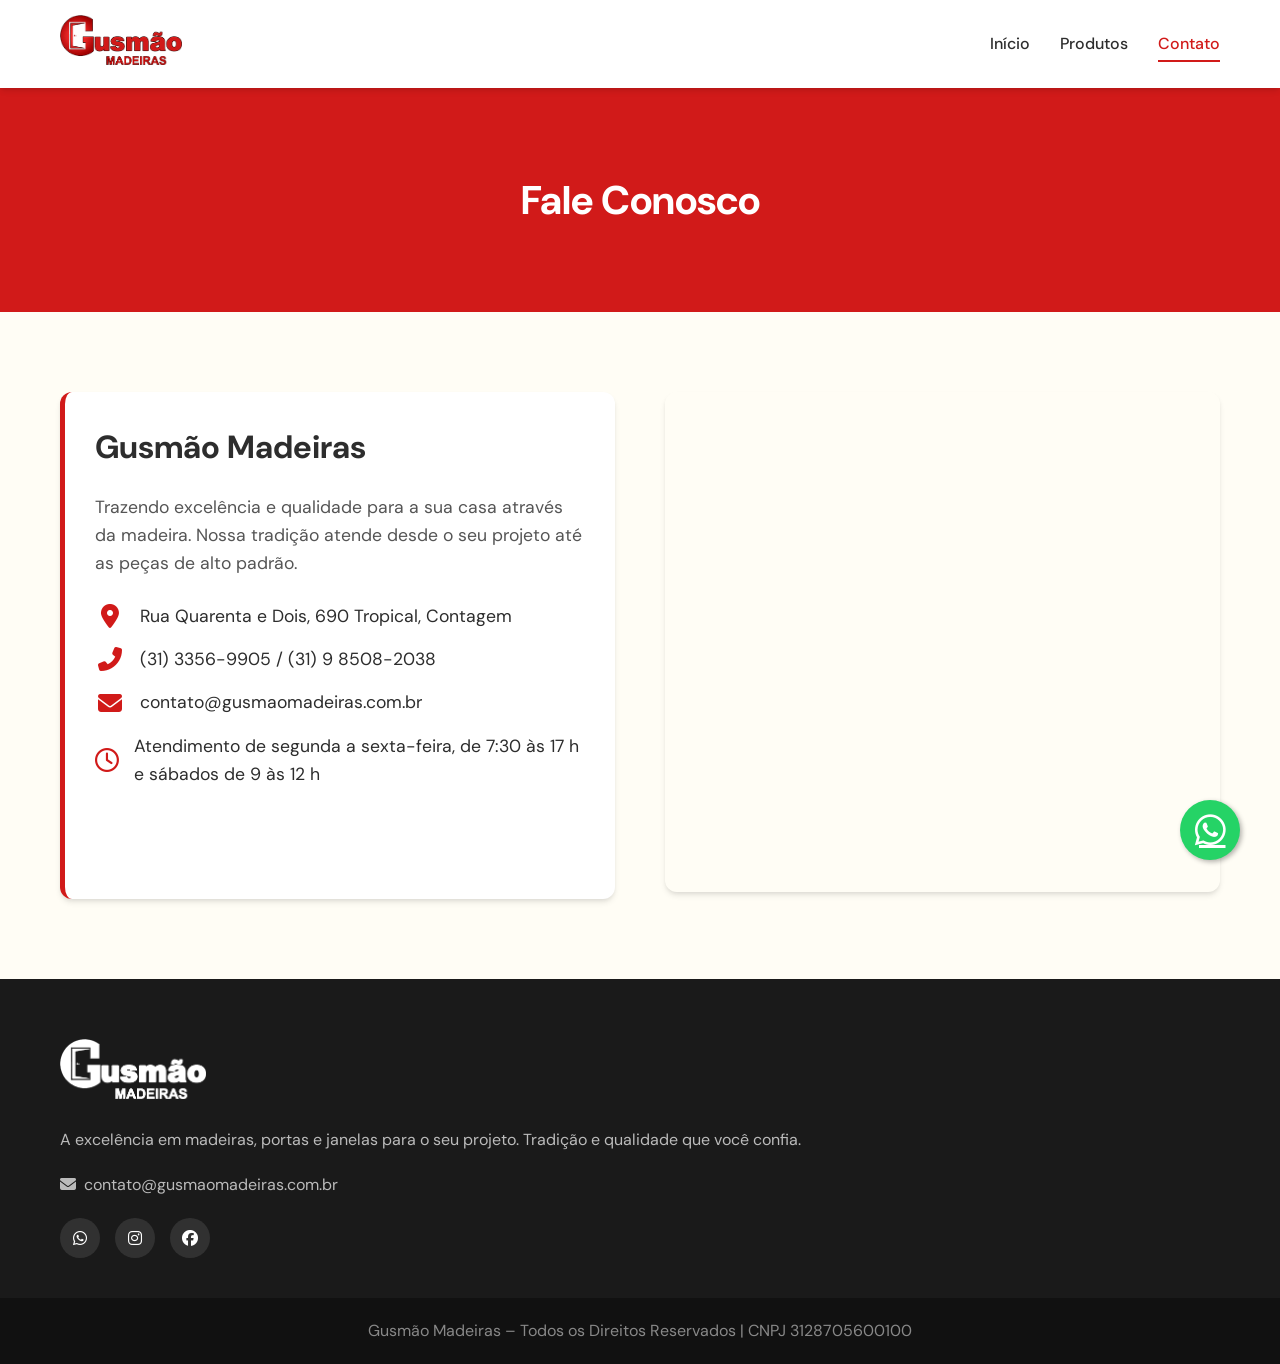
==== contato.html @ 02fcedbc "dados de contato" ====
<!DOCTYPE html>
<html lang="pt-BR">

<head>
    <meta charset="UTF-8">
    <meta name="viewport" content="width=device-width, initial-scale=1.0">
    <title>Contato - Gusmão Madeiras</title>
    <link rel="icon" type="image/x-icon" href="favicon.ico">
    <link rel="stylesheet" href="css/style.css">
    <link href="https://fonts.googleapis.com/css2?family=DM+Sans:wght@400;500;700&display=swap" rel="stylesheet">
    <link rel="stylesheet" href="https://cdnjs.cloudflare.com/ajax/libs/font-awesome/6.4.0/css/all.min.css">
    <style>
        .contact-page {
            padding: 80px 0;
            background-color: var(--bg-white);
        }

        .contact-grid {
            display: grid;
            grid-template-columns: 1fr 1fr;
            gap: 50px;
        }

        .contact-info {
            padding: 30px;
            background: white;
            border-radius: 12px;
            box-shadow: var(--shadow);
            border-left: 5px solid var(--primary);
        }

        .contact-info h2 {
            font-size: 2rem;
            margin-bottom: 20px;
            color: var(--text-dark);
        }

        .contact-info p {
            font-size: 1.1rem;
            margin-bottom: 15px;
            display: flex;
            align-items: center;
            gap: 15px;
        }

        .contact-info i {
            color: var(--primary);
            font-size: 1.5rem;
            width: 30px;
            text-align: center;
        }

        .contact-map iframe {
            width: 100%;
            height: 500px;
            border-radius: 12px;
            box-shadow: var(--shadow);
        }

        @media(max-width: 768px) {
            .contact-grid {
                grid-template-columns: 1fr;
            }

            .contact-map iframe {
                height: 350px;
            }
        }
    </style>
</head>

<body>
    <header class="navbar" id="navbar">
        <div class="container nav-content">
            <a href="index.html" class="logo-link">
                <img src="logo.png" alt="Gusmão Madeiras Logo" class="logo">
            </a>
            <!-- Desktop Nav needs spacing adjustment without JS toggle if static or we handle strictly responsive -->
            <nav class="nav-links" id="nav-links" style="display:flex;">
                <a href="index.html">Início</a>
                <a href="produtos.html">Produtos</a>
                <a href="contato.html" class="active">Contato</a>
            </nav>
        </div>
    </header>

    <main>
        <section class="hero-red-section"
            style="background-color: var(--primary); padding: 80px 0; text-align: center;">
            <div class="container">
                <h1 style="color: white; font-size: 2.5rem; margin: 0;">Fale Conosco</h1>
            </div>
        </section>

        <section class="contact-page">
            <div class="container contact-grid">
                <div class="contact-info">
                    <h2>Gusmão Madeiras</h2>
                    <p style="margin-bottom: 25px; color: #555;">Trazendo excelência e qualidade para a sua casa através
                        da madeira. Nossa tradição atende desde o seu projeto até as peças de alto padrão.</p>
                    <p><i class="fas fa-map-marker-alt"></i> Rua Quarenta e Dois, 690 Tropical, Contagem</p>
                    <p><i class="fas fa-phone-alt"></i> (31) 3356-9905 / (31) 9 8508-2038</p>
                    <p><i class="fas fa-envelope"></i> contato@gusmaomadeiras.com.br</p>
                    <p><i class="far fa-clock"></i> Atendimento de segunda a sexta-feira, de 7:30 às 17 h e sábados de 9 às 12 h</p>
                </div>
                <div class="contact-map">
                    <iframe
                        src="https://www.google.com/maps/embed?pb=!1m18!1m12!1m3!1d119932.19363065608!2d-44.084776!3d-19.957648!2m3!1f0!2f0!3f0!3m2!1i1024!2i768!4f13.1!3m3!1m2!1s0x0%3A0x0!2zMTnCsDU3JzI3LjUiUyA0NMKwMDUnMDUuMiJX!5e0!3m2!1spt-BR!2sbr!4v1684849204392!5m2!1spt-BR!2sbr"
                        style="border:0;" allowfullscreen="" loading="lazy"
                        referrerpolicy="no-referrer-when-downgrade"></iframe>
                </div>
            </div>
        </section>
    </main>

    <footer class="site-footer">
        <div class="container footer-content">
            <div class="footer-brand">
                <img src="logo.png" alt="Gusmão Madeiras" class="footer-logo">
                <p>A excelência em madeiras, portas e janelas para o seu projeto. Tradição e qualidade que você confia.
                </p>
                <p><i class="fas fa-envelope" style="margin-right: 8px;"></i>contato@gusmaomadeiras.com.br</p>
                <div class="social-links">
                    <a href="https://wa.me/5531985082038" target="_blank"><i class="fab fa-whatsapp"></i></a>
                    <a href="https://instagram.com/gusmaomadeiras" target="_blank"><i class="fab fa-instagram"></i></a>
                    <a href="https://facebook.com/gusmaomadeiras" target="_blank"><i class="fab fa-facebook"></i></a>
                </div>
            </div>

        </div>
        <div class="footer-bottom">
            <div class="container">
                <p>Gusmão Madeiras – Todos os Direitos Reservados | CNPJ 3128705600100</p>
            </div>
        </div>
    </footer>

    <a href="https://wa.me/5531985082038" target="_blank" class="float-wpp" title="Fale conosco no WhatsApp">
        <i class="fab fa-whatsapp"></i>
    </a>
</body>

</html>
---- css/style.css ----
:root {
  --primary: #D11A19;
  --primary-light: #e62e2e;
  --primary-dark: #b11615;
  --text-dark: #2d2d2d;
  --text-light: #f5f5f5;
  --bg-white: #FFFDF5;
  --bg-offwhite: #FFFDF5;
  --wood-accent: url('https://www.transparenttextures.com/patterns/wood-pattern.png');
  /* Subtle wood pattern */
  --transition: all 0.3s cubic-bezier(0.25, 0.8, 0.25, 1);
  --shadow: 0 4px 6px -1px rgba(0, 0, 0, 0.1), 0 2px 4px -1px rgba(0, 0, 0, 0.06);
  --shadow-hover: 0 10px 15px -3px rgba(0, 0, 0, 0.1), 0 4px 6px -2px rgba(0, 0, 0, 0.05);
}

* {
  margin: 0;
  padding: 0;
  box-sizing: border-box;
}

body {
  font-family: "DM Sans", sans-serif;
  color: var(--text-dark);
  background-color: var(--bg-white);
  line-height: 1.6;
  overflow-x: hidden;
}

/* Animations */
@keyframes fadeIn {
  from {
    opacity: 0;
    transform: translateY(20px);
  }

  to {
    opacity: 1;
    transform: translateY(0);
  }
}

@keyframes slideBg {
  from {
    background-position: 0 0;
  }

  to {
    background-position: 100% 100%;
  }
}

@keyframes moveY {
  0% {
    transform: translateY(-100%);
  }

  100% {
    transform: translateY(100%);
  }
}

@keyframes moveX {
  0% {
    transform: translateX(-100%);
  }

  100% {
    transform: translateX(100%);
  }
}

/* Animated Lines Background */
.animated-lines {
  position: absolute;
  top: 0;
  left: 0;
  width: 100%;
  height: 100%;
  overflow: hidden;
  z-index: 1;
}

.animated-lines .line {
  position: absolute;
  background: rgba(255, 255, 255, 0.4);
}

.animated-lines .line1 {
  width: 2px;
  height: 100%;
  left: 20%;
  animation: moveY 5s linear infinite alternate;
}

.animated-lines .line2 {
  width: 100%;
  height: 2px;
  top: 40%;
  animation: moveX 7s linear infinite alternate;
}

.animated-lines .line3 {
  width: 2px;
  height: 100%;
  left: 70%;
  animation: moveY 6s linear infinite alternate-reverse;
}

/* Layout */
.container {
  max-width: 1200px;
  margin: 0 auto;
  padding: 0 20px;
}

/* Loader */
#loader {
  position: fixed;
  top: 0;
  left: 0;
  width: 100vw;
  height: 100vh;
  background: var(--bg-white);
  display: flex;
  justify-content: center;
  align-items: center;
  z-index: 9999;
  transition: opacity 0.5s;
}

.spinner {
  width: 50px;
  height: 50px;
  border: 5px solid var(--bg-offwhite);
  border-top-color: var(--primary);
  border-radius: 50%;
  animation: spin 1s linear infinite;
}

@keyframes spin {
  100% {
    transform: rotate(360deg);
  }
}

/* Navbar */
.navbar {
  position: sticky;
  top: 0;
  background-color: rgba(255, 255, 255, 0.95);
  backdrop-filter: blur(10px);
  box-shadow: var(--shadow);
  z-index: 1000;
  padding: 15px 0;
  transition: var(--transition);
}

.nav-content {
  display: flex;
  justify-content: space-between;
  align-items: center;
}

.logo {
  height: 50px;
  object-fit: contain;
}

.nav-links a {
  text-decoration: none;
  color: var(--text-dark);
  font-weight: 500;
  margin-left: 30px;
  transition: var(--transition);
  position: relative;
}

.nav-links a::after {
  content: '';
  position: absolute;
  width: 0;
  height: 2px;
  bottom: -5px;
  left: 0;
  background-color: var(--primary);
  transition: var(--transition);
}

.nav-links a:hover::after,
.nav-links a.active::after {
  width: 100%;
}

.nav-links a:hover,
.nav-links a.active {
  color: var(--primary);
}

.mobile-menu-btn {
  display: none;
  background: none;
  border: none;
  font-size: 24px;
  cursor: pointer;
  color: var(--primary);
}

/* Hero Carousel */
.hero-slider {
  position: relative;
  height: 70vh;
  overflow: hidden;
  background-color: var(--bg-offwhite);
}

.hero-slide {
  position: absolute;
  top: 0;
  left: 0;
  width: 100%;
  height: 100%;
  opacity: 0;
  transition: opacity 1s ease-in-out;
  background-size: cover;
  background-position: center;
}

.hero-slide.active {
  opacity: 1;
}

.hero-overlay {
  position: absolute;
  top: 0;
  left: 0;
  width: 100%;
  height: 100%;
  background: linear-gradient(to right, rgba(0, 0, 0, 0.8), rgba(0, 0, 0, 0.2));
  display: flex;
  align-items: center;
}

.hero-content {
  color: white;
  max-width: 600px;
  animation: fadeIn 1s forwards;
}

.hero-content h1 {
  font-size: 3rem;
  margin-bottom: 20px;
  font-weight: 700;
}

.hero-content p {
  font-size: 1.2rem;
  margin-bottom: 30px;
  opacity: 0.9;
}

.btn {
  display: inline-block;
  padding: 12px 28px;
  background-color: var(--primary);
  color: white;
  text-decoration: none;
  border-radius: 4px;
  font-weight: 600;
  transition: var(--transition);
  border: 2px solid var(--primary);
  cursor: pointer;
}

.btn:hover {
  background-color: var(--primary-dark);
  border-color: var(--primary-dark);
  transform: translateY(-2px);
  box-shadow: var(--shadow-hover);
}

.btn-outline {
  background-color: transparent;
  color: white;
  border-color: white;
}

.btn-outline:hover {
  background-color: white;
  color: var(--text-dark);
}

/* White-Red Button */
.btn-white-red {
  background-color: white;
  color: var(--primary);
  border: 2px solid var(--primary);
  font-weight: bold;
}

.btn-white-red:hover {
  background-color: var(--bg-offwhite);
  color: var(--primary-dark);
  transform: translateY(-2px);
  box-shadow: var(--shadow-hover);
}

/* Sections */
.section-title {
  text-align: center;
  font-size: 2.5rem;
  margin-bottom: 50px;
  color: var(--text-dark);
  position: relative;
  padding-bottom: 15px;
}

.section-title::after {
  content: '';
  position: absolute;
  bottom: 0;
  left: 50%;
  transform: translateX(-50%);
  width: 80px;
  height: 4px;
  background-color: var(--primary);
  border-radius: 2px;
}

.section-wood {
  background-color: var(--bg-offwhite);
  background-image: var(--wood-accent);
  padding: 80px 0;
}

.section-white {
  background-color: var(--bg-white);
  padding: 80px 0;
}

/* Categories */
.categories-grid {
  display: grid;
  grid-template-columns: repeat(auto-fill, minmax(200px, 1fr));
  gap: 20px;
  margin-bottom: 30px;
}

.category-card {
  background: white;
  border-radius: 8px;
  padding: 30px 20px;
  text-align: center;
  box-shadow: var(--shadow);
  transition: var(--transition);
  cursor: pointer;
  border-bottom: 4px solid transparent;
  text-decoration: none;
  color: var(--text-dark);
  display: flex;
  flex-direction: column;
  align-items: center;
  justify-content: center;
}

.category-card i {
  font-size: 40px;
  color: var(--primary);
  margin-bottom: 15px;
  transition: var(--transition);
}

.category-card:hover {
  transform: translateY(-5px);
  box-shadow: var(--shadow-hover);
  border-bottom-color: var(--primary);
}

.category-card:hover i {
  transform: scale(1.1);
}

/* Products Grid */
.products-grid {
  display: grid;
  grid-template-columns: repeat(4, 1fr);
  gap: 30px;
}

.product-card {
  background: white;
  border-radius: 12px;
  overflow: hidden;
  box-shadow: var(--shadow);
  transition: var(--transition);
  display: flex;
  flex-direction: column;
  animation: fadeIn 0.6s forwards;
  opacity: 0;
  cursor: pointer;
}

.product-card:hover {
  transform: translateY(-10px);
  box-shadow: var(--shadow-hover);
}

.product-img {
  width: 100%;
  height: auto;
  aspect-ratio: 1 / 1;
  object-fit: contain;
  transition: transform 0.5s ease;
}

.product-card:hover .product-img {
  transform: scale(1.05);
}

.product-info {
  padding: 20px;
  display: flex;
  flex-direction: column;
  flex-grow: 1;
}

.product-category {
  font-size: 0.85rem;
  color: #888;
  text-transform: uppercase;
  letter-spacing: 1px;
  margin-bottom: 5px;
}

.product-title {
  font-size: 1.1rem;
  font-weight: 600;
  margin-bottom: 15px;
  color: var(--text-dark);
  flex-grow: 1;
}

.whatsapp-btn {
  display: flex;
  align-items: center;
  justify-content: center;
  gap: 10px;
  background-color: #25D366;
  /* WhatsApp Green */
  color: white;
  padding: 10px 15px;
  border-radius: 6px;
  text-decoration: none;
  text-align: center;
  font-weight: 600;
  transition: var(--transition);
  border: none;
  width: 100%;
  cursor: pointer;
}

.whatsapp-btn i {
  font-size: 1.4em;
}

.whatsapp-btn:hover {
  background-color: #1ebe5d;
  transform: translateY(-2px);
  box-shadow: 0 4px 10px rgba(37, 211, 102, 0.3);
}

.see-all-container {
  text-align: center;
  margin-top: 50px;
}

/* Product Detail View */
.product-detail-layout {
  display: grid;
  grid-template-columns: 1fr 1fr;
  gap: 50px;
  padding: 60px 0;
}

.product-detail-gallery img {
  width: 100%;
  border-radius: 12px;
  box-shadow: var(--shadow);
  object-fit: contain;
  background-color: white;
  max-height: 600px;
}

.product-detail-info h1 {
  font-size: 2.5rem;
  margin-bottom: 20px;
  color: var(--text-dark);
}

.product-detail-desc {
  font-size: 1.1rem;
  color: #555;
  margin-bottom: 30px;
  line-height: 1.8;
}

.product-specs {
  background: var(--bg-offwhite);
  padding: 25px;
  border-radius: 8px;
  margin-bottom: 30px;
  border-left: 4px solid var(--primary);
}

.product-specs h3 {
  margin-bottom: 15px;
}

.spec-list {
  list-style: none;
}

.spec-list li {
  padding: 10px 0;
  border-bottom: 1px solid #ddd;
  display: flex;
  justify-content: space-between;
}

.spec-list li:last-child {
  border-bottom: none;
}

.spec-label {
  font-weight: 600;
  color: #444;
}

.back-btn {
  display: inline-flex;
  align-items: center;
  gap: 10px;
  color: var(--text-dark);
  text-decoration: none;
  font-weight: 500;
  margin-bottom: 20px;
  transition: var(--transition);
}

.back-btn:hover {
  color: var(--primary);
}

/* Footer */
.site-footer {
  background-color: #1a1a1a;
  color: var(--text-light);
  padding-top: 60px;
}

.footer-logo {
  height: 60px;
  filter: brightness(0) invert(1);
  margin-bottom: 20px;
}

.footer-content {
  display: grid;
  grid-template-columns: 1fr;
  gap: 40px;
  margin-bottom: 40px;
}

.footer-brand p {
  color: #bbb;
  margin-bottom: 20px;
}

.social-links {
  display: flex;
  gap: 15px;
}

.social-links a {
  display: inline-flex;
  align-items: center;
  justify-content: center;
  width: 40px;
  height: 40px;
  background-color: rgba(255, 255, 255, 0.1);
  color: white;
  border-radius: 50%;
  text-decoration: none;
  transition: var(--transition);
}

.social-links a:hover {
  background-color: var(--primary);
  transform: translateY(-3px);
}

.footer-nav ul {
  list-style: none;
}

.footer-nav li {
  margin-bottom: 10px;
}

.footer-nav a {
  color: #bbb;
  text-decoration: none;
  transition: var(--transition);
}

.footer-nav a:hover {
  color: var(--primary);
  padding-left: 5px;
}

.footer-map h3,
.footer-nav h3 {
  color: white;
  margin-bottom: 20px;
  font-size: 1.2rem;
  position: relative;
  padding-bottom: 10px;
}

.footer-map h3::after,
.footer-nav h3::after {
  content: '';
  position: absolute;
  left: 0;
  bottom: 0;
  width: 40px;
  height: 2px;
  background-color: var(--primary);
}

.map-container {
  border-radius: 8px;
  overflow: hidden;
}

.mobile-map-btn {
  display: none;
  width: 100%;
  padding: 12px;
  background-color: var(--primary);
  color: white;
  text-align: center;
  text-decoration: none;
  border-radius: 4px;
  font-weight: 600;
  margin-top: 15px;
}

.footer-bottom {
  background-color: #111;
  padding: 20px 0;
  text-align: center;
  color: #888;
}

.footer-bottom p {
  text-align: center;
  margin: 0 auto;
}

/* Responsive */
@media (max-width: 992px) {
  .products-grid {
    grid-template-columns: repeat(3, 1fr);
  }

  .product-detail-layout {
    grid-template-columns: 1fr;
  }

  .footer-content {
    grid-template-columns: 1fr 1fr;
  }

  .footer-map {
    grid-column: span 2;
  }
}

@media (max-width: 768px) {
  .products-grid {
    grid-template-columns: repeat(2, 1fr);
  }

  .mobile-menu-btn {
    display: block;
  }

  .nav-links {
    display: flex;
    position: fixed;
    top: 80px;
    left: -100%;
    width: 100%;
    height: calc(100vh - 80px);
    background: white;
    flex-direction: column;
    align-items: center;
    padding-top: 50px;
    transition: 0.3s;
  }

  .nav-links.active {
    left: 0;
  }

  .nav-links a {
    margin: 15px 0;
    font-size: 1.2rem;
  }

  .map-container iframe {
    display: none;
  }

  .mobile-map-btn {
    display: block;
  }
}

@media (max-width: 576px) {
  .products-grid {
    grid-template-columns: 1fr;
  }

  .footer-content {
    grid-template-columns: 1fr;
  }

  .footer-map {
    grid-column: span 1;
  }

  .hero-content h1 {
    font-size: 2rem;
  }
}

/* Products Page Layout */
.products-page-layout {
  display: flex;
  gap: 40px;
}

.filter-sidebar {
  width: 250px;
  flex-shrink: 0;
  border-right: 1px solid #eee;
  padding-right: 20px;
}

.filter-sidebar h3 {
  font-size: 1.2rem;
  margin-bottom: 20px;
  color: var(--text-dark);
  position: relative;
  padding-bottom: 10px;
}

.filter-sidebar h3::after {
  content: '';
  position: absolute;
  left: 0;
  bottom: 0;
  width: 30px;
  height: 2px;
  background-color: var(--primary);
}

.filter-list {
  list-style: none;
}

.filter-list li {
  margin-bottom: 12px;
}

.filter-list a {
  text-decoration: none;
  color: #555;
  font-weight: 500;
  transition: var(--transition);
  display: block;
  padding: 8px 10px;
  border-radius: 4px;
}

.filter-list a:hover {
  background-color: var(--bg-offwhite);
  color: var(--primary);
}

.filter-list a.active {
  background-color: var(--primary);
  color: white;
}

.products-main {
  flex-grow: 1;
}

@media (max-width: 768px) {
  .products-page-layout {
    flex-direction: column;
  }

  .filter-sidebar {
    width: 100%;
    border-right: none;
    border-bottom: 1px solid #eee;
    padding-right: 0;
    padding-bottom: 20px;
  }
}

/* Floating WhatsApp Button */
.float-wpp {
  position: fixed;
  width: 60px;
  height: 60px;
  bottom: 40px;
  right: 40px;
  background-color: #25d366;
  color: #FFF;
  border-radius: 50px;
  text-align: center;
  font-size: 35px;
  box-shadow: 2px 2px 5px rgba(0, 0, 0, 0.3);
  z-index: 1000;
  display: flex;
  align-items: center;
  justify-content: center;
  transition: transform 0.3s ease;
}

.float-wpp:hover {
  transform: scale(1.1);
  color: #FFF;
}

@media (max-width: 768px) {
  .float-wpp {
    width: 50px;
    height: 50px;
    bottom: 20px;
    right: 20px;
    font-size: 30px;
  }
}
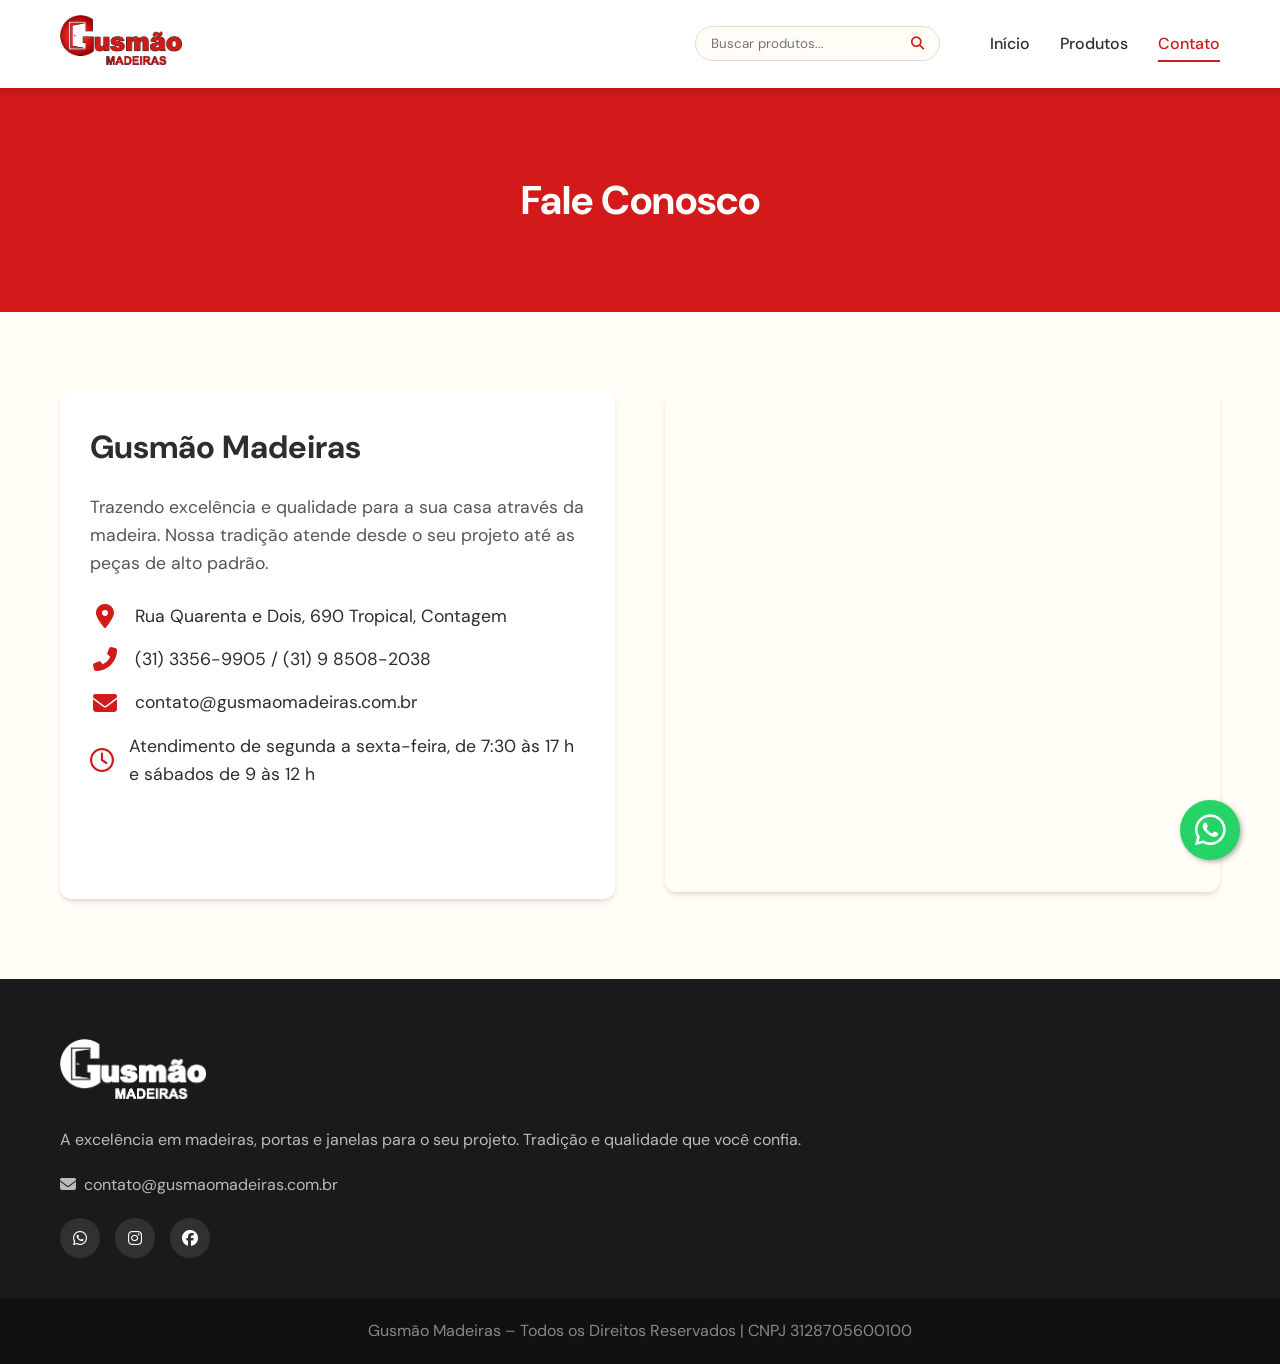
==== commit a5934391: "Correções versão mobile" ====
--- a/contato.html
+++ b/contato.html
@@ -26,7 +26,6 @@
             background: white;
             border-radius: 12px;
             box-shadow: var(--shadow);
-            border-left: 5px solid var(--primary);
         }
 
         .contact-info h2 {
@@ -77,6 +76,10 @@
             </a>
             <!-- Desktop Nav needs spacing adjustment without JS toggle if static or we handle strictly responsive -->
             <nav class="nav-links" id="nav-links" style="display:flex;">
+                <div class="search-box">
+                    <input type="text" id="searchInput" placeholder="Buscar produtos..." onkeypress="handleSearchKey(event)">
+                    <button class="search-btn" onclick="handleSearchClick()"><i class="fas fa-search"></i></button>
+                </div>
                 <a href="index.html">Início</a>
                 <a href="produtos.html">Produtos</a>
                 <a href="contato.html" class="active">Contato</a>
@@ -104,10 +107,13 @@
                     <p><i class="far fa-clock"></i> Atendimento de segunda a sexta-feira, de 7:30 às 17 h e sábados de 9 às 12 h</p>
                 </div>
                 <div class="contact-map">
-                    <iframe
-                        src="https://www.google.com/maps/embed?pb=!1m18!1m12!1m3!1d119932.19363065608!2d-44.084776!3d-19.957648!2m3!1f0!2f0!3f0!3m2!1i1024!2i768!4f13.1!3m3!1m2!1s0x0%3A0x0!2zMTnCsDU3JzI3LjUiUyA0NMKwMDUnMDUuMiJX!5e0!3m2!1spt-BR!2sbr!4v1684849204392!5m2!1spt-BR!2sbr"
-                        style="border:0;" allowfullscreen="" loading="lazy"
-                        referrerpolicy="no-referrer-when-downgrade"></iframe>
+                    <a href="https://www.google.com/maps/search/?api=1&query=Rua+Quarenta+e+Dois,+690+Tropical,+Contagem" target="_blank" style="display: block; position: relative;">
+                        <div style="position: absolute; top:0; left:0; width:100%; height:100%; z-index: 10; cursor: pointer;"></div>
+                        <iframe
+                            src="https://www.google.com/maps/embed?pb=!1m18!1m12!1m3!1d119932.19363065608!2d-44.084776!3d-19.957648!2m3!1f0!2f0!3f0!3m2!1i1024!2i768!4f13.1!3m3!1m2!1s0x0%3A0x0!2zMTnCsDU3JzI3LjUiUyA0NMKwMDUnMDUuMiJX!5e0!3m2!1spt-BR!2sbr!4v1684849204392!5m2!1spt-BR!2sbr"
+                            style="border:0; pointer-events: none;" allowfullscreen="" loading="lazy"
+                            referrerpolicy="no-referrer-when-downgrade"></iframe>
+                    </a>
                 </div>
             </div>
         </section>
@@ -138,6 +144,17 @@
     <a href="https://wa.me/5531985082038" target="_blank" class="float-wpp" title="Fale conosco no WhatsApp">
         <i class="fab fa-whatsapp"></i>
     </a>
+    <script>
+        function handleSearchKey(event) {
+            if (event.key === 'Enter') handleSearchClick();
+        }
+        function handleSearchClick() {
+            let input = document.getElementById('searchInput');
+            if(input && input.value.trim()){
+                window.location.href = 'produtos.html?search=' + encodeURIComponent(input.value.trim());
+            }
+        }
+    </script>
 </body>
 
-</html>+</html>
--- a/css/style.css
+++ b/css/style.css
@@ -167,6 +167,11 @@
   object-fit: contain;
 }
 
+.nav-links {
+  display: flex;
+  align-items: center;
+}
+
 .nav-links a {
   text-decoration: none;
   color: var(--text-dark);
@@ -292,15 +297,15 @@
 
 /* White-Red Button */
 .btn-white-red {
-  background-color: white;
-  color: var(--primary);
+  background-color: var(--primary);
+  color: white;
   border: 2px solid var(--primary);
   font-weight: bold;
 }
 
 .btn-white-red:hover {
-  background-color: var(--bg-offwhite);
-  color: var(--primary-dark);
+  background-color: var(--primary-dark);
+  color: white;
   transform: translateY(-2px);
   box-shadow: var(--shadow-hover);
 }
@@ -341,7 +346,7 @@
 /* Categories */
 .categories-grid {
   display: grid;
-  grid-template-columns: repeat(auto-fill, minmax(200px, 1fr));
+  grid-template-columns: repeat(3, 1fr);
   gap: 20px;
   margin-bottom: 30px;
 }
@@ -684,6 +689,10 @@
 
   .footer-map {
     grid-column: span 2;
+  }
+
+  .categories-grid {
+    grid-template-columns: repeat(2, 1fr);
   }
 }
 
@@ -730,7 +739,20 @@
 
 @media (max-width: 576px) {
   .products-grid {
-    grid-template-columns: 1fr;
+    grid-template-columns: repeat(2, 1fr);
+    gap: 15px;
+  }
+
+  .product-img {
+    height: 120px;
+  }
+
+  .product-title {
+    font-size: 0.95rem;
+  }
+
+  .product-info {
+    padding: 10px;
   }
 
   .footer-content {
@@ -743,6 +765,10 @@
 
   .hero-content h1 {
     font-size: 2rem;
+  }
+  
+  .categories-grid {
+    grid-template-columns: 1fr;
   }
 }
 
@@ -841,11 +867,13 @@
   align-items: center;
   justify-content: center;
   transition: transform 0.3s ease;
+  text-decoration: none !important;
 }
 
 .float-wpp:hover {
   transform: scale(1.1);
   color: #FFF;
+  text-decoration: none !important;
 }
 
 @media (max-width: 768px) {
@@ -856,4 +884,52 @@
     right: 20px;
     font-size: 30px;
   }
-}+}
+
+/* Search Box */
+.search-box {
+  display: flex;
+  align-items: center;
+  margin: 0 20px;
+  background-color: var(--bg-offwhite);
+  border: 1px solid #ddd;
+  border-radius: 20px;
+  overflow: hidden;
+}
+.search-box input {
+  border: none;
+  padding: 8px 15px;
+  outline: none;
+  background: transparent;
+  width: 200px;
+  font-family: inherit;
+  color: var(--text-dark);
+}
+.search-box button {
+  background: transparent;
+  border: none;
+  padding: 8px 15px;
+  cursor: pointer;
+  color: var(--primary);
+  transition: var(--transition);
+}
+.search-box button:hover {
+  background: var(--primary);
+  color: white;
+}
+
+@media (max-width: 768px) {
+  .search-box {
+    margin: 15px 0;
+    width: 90%;
+  }
+  .search-box input {
+    width: 100%;
+  }
+  .mobile-only-icon {
+    display: inline-block !important;
+  }
+  .collapsed-mobile {
+    display: none !important;
+  }
+}
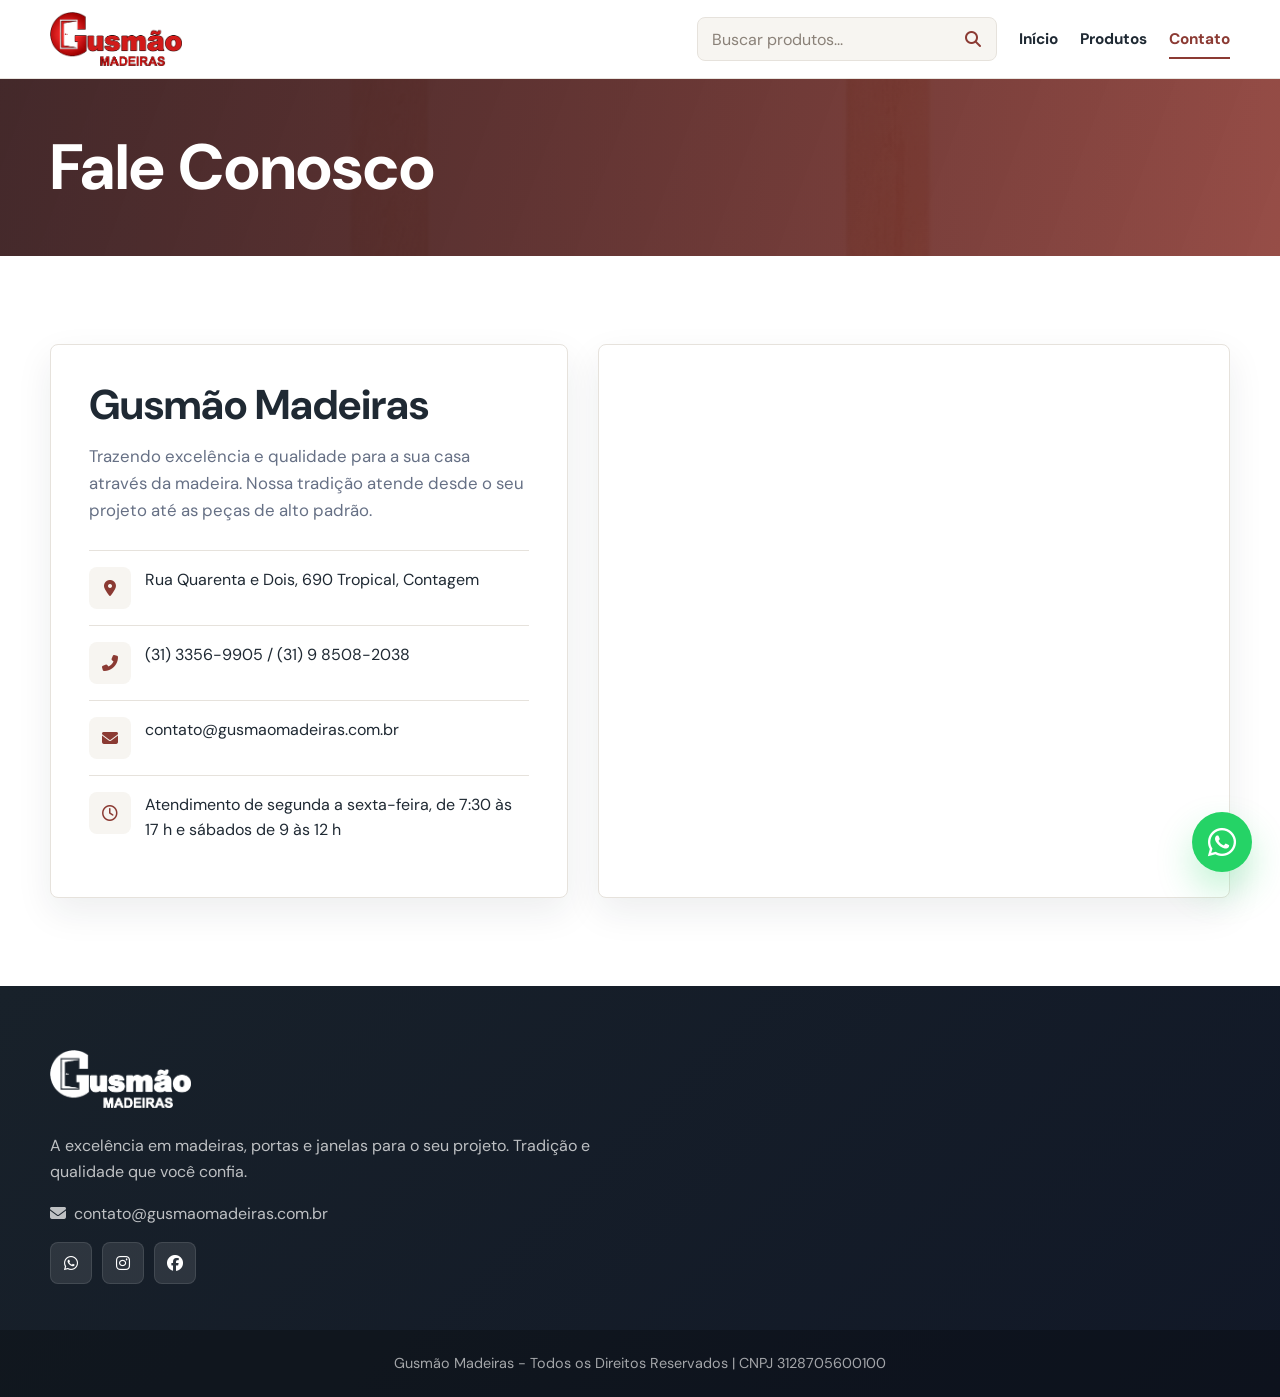
==== commit 7dc67d5e: "UX: Redesign e implementação de WhatsApp fácil" ====
--- a/contato.html
+++ b/contato.html
@@ -7,65 +7,8 @@
     <title>Contato - Gusmão Madeiras</title>
     <link rel="icon" type="image/x-icon" href="favicon.ico">
     <link rel="stylesheet" href="css/style.css">
-    <link href="https://fonts.googleapis.com/css2?family=DM+Sans:wght@400;500;700&display=swap" rel="stylesheet">
+    <link href="https://fonts.googleapis.com/css2?family=DM+Sans:wght@400;500;700;800&display=swap" rel="stylesheet">
     <link rel="stylesheet" href="https://cdnjs.cloudflare.com/ajax/libs/font-awesome/6.4.0/css/all.min.css">
-    <style>
-        .contact-page {
-            padding: 80px 0;
-            background-color: var(--bg-white);
-        }
-
-        .contact-grid {
-            display: grid;
-            grid-template-columns: 1fr 1fr;
-            gap: 50px;
-        }
-
-        .contact-info {
-            padding: 30px;
-            background: white;
-            border-radius: 12px;
-            box-shadow: var(--shadow);
-        }
-
-        .contact-info h2 {
-            font-size: 2rem;
-            margin-bottom: 20px;
-            color: var(--text-dark);
-        }
-
-        .contact-info p {
-            font-size: 1.1rem;
-            margin-bottom: 15px;
-            display: flex;
-            align-items: center;
-            gap: 15px;
-        }
-
-        .contact-info i {
-            color: var(--primary);
-            font-size: 1.5rem;
-            width: 30px;
-            text-align: center;
-        }
-
-        .contact-map iframe {
-            width: 100%;
-            height: 500px;
-            border-radius: 12px;
-            box-shadow: var(--shadow);
-        }
-
-        @media(max-width: 768px) {
-            .contact-grid {
-                grid-template-columns: 1fr;
-            }
-
-            .contact-map iframe {
-                height: 350px;
-            }
-        }
-    </style>
 </head>
 
 <body>
@@ -74,11 +17,16 @@
             <a href="index.html" class="logo-link">
                 <img src="logo.png" alt="Gusmão Madeiras Logo" class="logo">
             </a>
-            <!-- Desktop Nav needs spacing adjustment without JS toggle if static or we handle strictly responsive -->
-            <nav class="nav-links" id="nav-links" style="display:flex;">
+            <button class="mobile-menu-btn" type="button" onclick="toggleMenu()" aria-label="Abrir menu">
+                <i class="fas fa-bars"></i>
+            </button>
+            <nav class="nav-links" id="nav-links">
                 <div class="search-box">
-                    <input type="text" id="searchInput" placeholder="Buscar produtos..." onkeypress="handleSearchKey(event)">
-                    <button class="search-btn" onclick="handleSearchClick()"><i class="fas fa-search"></i></button>
+                    <input type="text" id="searchInput" placeholder="Buscar produtos..."
+                        onkeypress="handleSearchKey(event)">
+                    <button class="search-btn" type="button" onclick="handleSearchClick()" aria-label="Buscar produtos">
+                        <i class="fas fa-search"></i>
+                    </button>
                 </div>
                 <a href="index.html">Início</a>
                 <a href="produtos.html">Produtos</a>
@@ -88,10 +36,9 @@
     </header>
 
     <main>
-        <section class="hero-red-section"
-            style="background-color: var(--primary); padding: 80px 0; text-align: center;">
+        <section class="page-hero">
             <div class="container">
-                <h1 style="color: white; font-size: 2.5rem; margin: 0;">Fale Conosco</h1>
+                <h1>Fale Conosco</h1>
             </div>
         </section>
 
@@ -99,20 +46,33 @@
             <div class="container contact-grid">
                 <div class="contact-info">
                     <h2>Gusmão Madeiras</h2>
-                    <p style="margin-bottom: 25px; color: #555;">Trazendo excelência e qualidade para a sua casa através
-                        da madeira. Nossa tradição atende desde o seu projeto até as peças de alto padrão.</p>
-                    <p><i class="fas fa-map-marker-alt"></i> Rua Quarenta e Dois, 690 Tropical, Contagem</p>
-                    <p><i class="fas fa-phone-alt"></i> (31) 3356-9905 / (31) 9 8508-2038</p>
-                    <p><i class="fas fa-envelope"></i> contato@gusmaomadeiras.com.br</p>
-                    <p><i class="far fa-clock"></i> Atendimento de segunda a sexta-feira, de 7:30 às 17 h e sábados de 9 às 12 h</p>
+                    <p class="contact-intro">Trazendo excelência e qualidade para a sua casa através da madeira. Nossa
+                        tradição atende desde o seu projeto até as peças de alto padrão.</p>
+
+                    <div class="contact-item">
+                        <i class="fas fa-map-marker-alt"></i>
+                        <span>Rua Quarenta e Dois, 690 Tropical, Contagem</span>
+                    </div>
+                    <div class="contact-item">
+                        <i class="fas fa-phone-alt"></i>
+                        <span>(31) 3356-9905 / (31) 9 8508-2038</span>
+                    </div>
+                    <div class="contact-item">
+                        <i class="fas fa-envelope"></i>
+                        <span>contato@gusmaomadeiras.com.br</span>
+                    </div>
+                    <div class="contact-item">
+                        <i class="far fa-clock"></i>
+                        <span>Atendimento de segunda a sexta-feira, de 7:30 às 17 h e sábados de 9 às 12 h</span>
+                    </div>
                 </div>
+
                 <div class="contact-map">
-                    <a href="https://www.google.com/maps/search/?api=1&query=Rua+Quarenta+e+Dois,+690+Tropical,+Contagem" target="_blank" style="display: block; position: relative;">
-                        <div style="position: absolute; top:0; left:0; width:100%; height:100%; z-index: 10; cursor: pointer;"></div>
+                    <a href="https://www.google.com/maps/search/?api=1&query=Rua+Quarenta+e+Dois,+690+Tropical,+Contagem"
+                        target="_blank" rel="noopener" aria-label="Abrir localização no Google Maps">
                         <iframe
                             src="https://www.google.com/maps/embed?pb=!1m18!1m12!1m3!1d119932.19363065608!2d-44.084776!3d-19.957648!2m3!1f0!2f0!3f0!3m2!1i1024!2i768!4f13.1!3m3!1m2!1s0x0%3A0x0!2zMTnCsDU3JzI3LjUiUyA0NMKwMDUnMDUuMiJX!5e0!3m2!1spt-BR!2sbr!4v1684849204392!5m2!1spt-BR!2sbr"
-                            style="border:0; pointer-events: none;" allowfullscreen="" loading="lazy"
-                            referrerpolicy="no-referrer-when-downgrade"></iframe>
+                            allowfullscreen="" loading="lazy" referrerpolicy="no-referrer-when-downgrade"></iframe>
                     </a>
                 </div>
             </div>
@@ -125,35 +85,52 @@
                 <img src="logo.png" alt="Gusmão Madeiras" class="footer-logo">
                 <p>A excelência em madeiras, portas e janelas para o seu projeto. Tradição e qualidade que você confia.
                 </p>
-                <p><i class="fas fa-envelope" style="margin-right: 8px;"></i>contato@gusmaomadeiras.com.br</p>
+                <p><i class="fas fa-envelope"></i>contato@gusmaomadeiras.com.br</p>
                 <div class="social-links">
-                    <a href="https://wa.me/5531985082038" target="_blank"><i class="fab fa-whatsapp"></i></a>
-                    <a href="https://instagram.com/gusmaomadeiras" target="_blank"><i class="fab fa-instagram"></i></a>
-                    <a href="https://facebook.com/gusmaomadeiras" target="_blank"><i class="fab fa-facebook"></i></a>
+                    <a href="https://wa.me/5531985082038" target="_blank" rel="noopener" aria-label="WhatsApp"><i
+                            class="fab fa-whatsapp"></i></a>
+                    <a href="https://instagram.com/gusmaomadeiras" target="_blank" rel="noopener"
+                        aria-label="Instagram"><i class="fab fa-instagram"></i></a>
+                    <a href="https://facebook.com/gusmaomadeiras" target="_blank" rel="noopener"
+                        aria-label="Facebook"><i class="fab fa-facebook"></i></a>
                 </div>
             </div>
-
         </div>
         <div class="footer-bottom">
             <div class="container">
-                <p>Gusmão Madeiras – Todos os Direitos Reservados | CNPJ 3128705600100</p>
+                <p>Gusmão Madeiras - Todos os Direitos Reservados | CNPJ 3128705600100</p>
             </div>
         </div>
     </footer>
 
-    <a href="https://wa.me/5531985082038" target="_blank" class="float-wpp" title="Fale conosco no WhatsApp">
+    <a href="https://wa.me/5531985082038" target="_blank" rel="noopener" class="float-wpp"
+        title="Fale conosco no WhatsApp" aria-label="Fale conosco no WhatsApp">
         <i class="fab fa-whatsapp"></i>
     </a>
+
     <script>
+        function toggleMenu() {
+            const nav = document.getElementById('nav-links');
+            nav.classList.toggle('active');
+            document.body.classList.toggle('menu-open', nav.classList.contains('active'));
+        }
+
         function handleSearchKey(event) {
             if (event.key === 'Enter') handleSearchClick();
         }
+
         function handleSearchClick() {
-            let input = document.getElementById('searchInput');
-            if(input && input.value.trim()){
+            const input = document.getElementById('searchInput');
+            if (input && input.value.trim()) {
                 window.location.href = 'produtos.html?search=' + encodeURIComponent(input.value.trim());
             }
         }
+
+        window.addEventListener('scroll', () => {
+            const navbar = document.getElementById('navbar');
+            if (!navbar) return;
+            navbar.style.boxShadow = window.scrollY > 50 ? 'var(--shadow)' : 'none';
+        });
     </script>
 </body>
 
--- a/css/style.css
+++ b/css/style.css
@@ -1,16 +1,19 @@
 :root {
-  --primary: #D11A19;
-  --primary-light: #e62e2e;
-  --primary-dark: #b11615;
-  --text-dark: #2d2d2d;
-  --text-light: #f5f5f5;
-  --bg-white: #FFFDF5;
-  --bg-offwhite: #FFFDF5;
-  --wood-accent: url('https://www.transparenttextures.com/patterns/wood-pattern.png');
-  /* Subtle wood pattern */
-  --transition: all 0.3s cubic-bezier(0.25, 0.8, 0.25, 1);
-  --shadow: 0 4px 6px -1px rgba(0, 0, 0, 0.1), 0 2px 4px -1px rgba(0, 0, 0, 0.06);
-  --shadow-hover: 0 10px 15px -3px rgba(0, 0, 0, 0.1), 0 4px 6px -2px rgba(0, 0, 0, 0.05);
+  --primary: #8b3a33;
+  --primary-light: #b8564a;
+  --primary-dark: #5f241f;
+  --ink: #1f2933;
+  --muted: #667085;
+  --line: #e6e2dc;
+  --surface: #ffffff;
+  --surface-soft: #f7f5f1;
+  --surface-green: #edf4ef;
+  --green: #2f6b4f;
+  --gold: #b48443;
+  --shadow: 0 14px 36px rgba(31, 41, 51, 0.08);
+  --shadow-hover: 0 22px 54px rgba(31, 41, 51, 0.14);
+  --radius: 8px;
+  --transition: all 0.24s ease;
 }
 
 * {
@@ -19,19 +22,80 @@
   box-sizing: border-box;
 }
 
+html {
+  scroll-behavior: smooth;
+}
+
 body {
   font-family: "DM Sans", sans-serif;
-  color: var(--text-dark);
-  background-color: var(--bg-white);
+  color: var(--ink);
+  background: var(--surface);
   line-height: 1.6;
   overflow-x: hidden;
 }
 
-/* Animations */
-@keyframes fadeIn {
+body.menu-open {
+  overflow: hidden;
+}
+
+img,
+video {
+  max-width: 100%;
+}
+
+button,
+input {
+  font: inherit;
+}
+
+button {
+  border: 0;
+}
+
+a {
+  color: inherit;
+}
+
+.container {
+  width: min(1180px, calc(100% - 40px));
+  margin: 0 auto;
+}
+
+#app {
+  min-height: 45vh;
+  transition: opacity 0.2s ease;
+}
+
+#loader {
+  position: fixed;
+  inset: 0;
+  z-index: 9999;
+  display: flex;
+  align-items: center;
+  justify-content: center;
+  background: var(--surface);
+  transition: opacity 0.4s ease;
+}
+
+.spinner {
+  width: 46px;
+  height: 46px;
+  border: 4px solid var(--line);
+  border-top-color: var(--primary);
+  border-radius: 50%;
+  animation: spin 0.9s linear infinite;
+}
+
+@keyframes spin {
+  to {
+    transform: rotate(360deg);
+  }
+}
+
+@keyframes rise {
   from {
     opacity: 0;
-    transform: translateY(20px);
+    transform: translateY(18px);
   }
 
   to {
@@ -40,161 +104,66 @@
   }
 }
 
-@keyframes slideBg {
-  from {
-    background-position: 0 0;
-  }
-
-  to {
-    background-position: 100% 100%;
-  }
-}
-
-@keyframes moveY {
-  0% {
-    transform: translateY(-100%);
-  }
-
-  100% {
-    transform: translateY(100%);
-  }
-}
-
-@keyframes moveX {
-  0% {
-    transform: translateX(-100%);
-  }
-
-  100% {
-    transform: translateX(100%);
-  }
-}
-
-/* Animated Lines Background */
-.animated-lines {
-  position: absolute;
-  top: 0;
-  left: 0;
-  width: 100%;
-  height: 100%;
-  overflow: hidden;
-  z-index: 1;
-}
-
-.animated-lines .line {
-  position: absolute;
-  background: rgba(255, 255, 255, 0.4);
-}
-
-.animated-lines .line1 {
-  width: 2px;
-  height: 100%;
-  left: 20%;
-  animation: moveY 5s linear infinite alternate;
-}
-
-.animated-lines .line2 {
-  width: 100%;
-  height: 2px;
-  top: 40%;
-  animation: moveX 7s linear infinite alternate;
-}
-
-.animated-lines .line3 {
-  width: 2px;
-  height: 100%;
-  left: 70%;
-  animation: moveY 6s linear infinite alternate-reverse;
-}
-
-/* Layout */
-.container {
-  max-width: 1200px;
-  margin: 0 auto;
-  padding: 0 20px;
-}
-
-/* Loader */
-#loader {
-  position: fixed;
-  top: 0;
-  left: 0;
-  width: 100vw;
-  height: 100vh;
-  background: var(--bg-white);
-  display: flex;
-  justify-content: center;
-  align-items: center;
-  z-index: 9999;
-  transition: opacity 0.5s;
-}
-
-.spinner {
-  width: 50px;
-  height: 50px;
-  border: 5px solid var(--bg-offwhite);
-  border-top-color: var(--primary);
-  border-radius: 50%;
-  animation: spin 1s linear infinite;
-}
-
-@keyframes spin {
-  100% {
-    transform: rotate(360deg);
-  }
-}
-
-/* Navbar */
 .navbar {
   position: sticky;
   top: 0;
-  background-color: rgba(255, 255, 255, 0.95);
-  backdrop-filter: blur(10px);
-  box-shadow: var(--shadow);
   z-index: 1000;
-  padding: 15px 0;
+  background: rgba(255, 255, 255, 0.92);
+  border-bottom: 1px solid rgba(230, 226, 220, 0.9);
+  backdrop-filter: blur(18px);
+  -webkit-backdrop-filter: blur(18px);
+  padding: 12px 0;
   transition: var(--transition);
 }
 
 .nav-content {
   display: flex;
+  align-items: center;
   justify-content: space-between;
-  align-items: center;
+  gap: 24px;
+}
+
+.logo-link {
+  display: inline-flex;
+  align-items: center;
+  flex: 0 0 auto;
 }
 
 .logo {
-  height: 50px;
+  height: 54px;
+  width: auto;
   object-fit: contain;
 }
 
 .nav-links {
   display: flex;
   align-items: center;
+  justify-content: flex-end;
+  gap: 22px;
+  flex: 1;
 }
 
 .nav-links a {
+  position: relative;
+  color: var(--ink);
   text-decoration: none;
-  color: var(--text-dark);
-  font-weight: 500;
-  margin-left: 30px;
+  font-size: 0.96rem;
+  font-weight: 700;
+  white-space: nowrap;
   transition: var(--transition);
-  position: relative;
 }
 
 .nav-links a::after {
-  content: '';
+  content: "";
   position: absolute;
-  width: 0;
+  left: 0;
+  bottom: -8px;
+  width: 100%;
   height: 2px;
-  bottom: -5px;
-  left: 0;
-  background-color: var(--primary);
-  transition: var(--transition);
-}
-
-.nav-links a:hover::after,
-.nav-links a.active::after {
-  width: 100%;
+  background: var(--primary);
+  transform: scaleX(0);
+  transform-origin: right;
+  transition: transform 0.24s ease;
 }
 
 .nav-links a:hover,
@@ -202,323 +171,786 @@
   color: var(--primary);
 }
 
+.nav-links a:hover::after,
+.nav-links a.active::after {
+  transform: scaleX(1);
+  transform-origin: left;
+}
+
 .mobile-menu-btn {
   display: none;
-  background: none;
-  border: none;
-  font-size: 24px;
+  width: 44px;
+  height: 44px;
+  align-items: center;
+  justify-content: center;
+  color: var(--primary);
+  background: var(--surface-soft);
+  border: 1px solid var(--line);
+  border-radius: var(--radius);
   cursor: pointer;
+}
+
+.search-box {
+  display: flex;
+  align-items: center;
+  width: min(300px, 34vw);
+  min-width: 220px;
+  height: 44px;
+  overflow: hidden;
+  background: var(--surface-soft);
+  border: 1px solid var(--line);
+  border-radius: var(--radius);
+  transition: var(--transition);
+}
+
+.search-box:focus-within {
+  border-color: rgba(139, 58, 51, 0.45);
+  box-shadow: 0 0 0 4px rgba(139, 58, 51, 0.08);
+  background: var(--surface);
+}
+
+.search-box input {
+  width: 100%;
+  min-width: 0;
+  height: 100%;
+  padding: 0 12px 0 14px;
+  color: var(--ink);
+  background: transparent;
+  border: 0;
+  outline: 0;
+}
+
+.search-box input::placeholder {
+  color: #8a8178;
+}
+
+.search-btn {
+  width: 46px;
+  height: 100%;
+  display: inline-flex;
+  align-items: center;
+  justify-content: center;
+  flex: 0 0 auto;
   color: var(--primary);
-}
-
-/* Hero Carousel */
+  background: transparent;
+  cursor: pointer;
+  transition: var(--transition);
+}
+
+.search-btn:hover {
+  color: #fff;
+  background: var(--primary);
+}
+
 .hero-slider {
   position: relative;
-  height: 70vh;
+  min-height: min(690px, calc(100vh - 132px));
+  display: flex;
+  align-items: stretch;
   overflow: hidden;
-  background-color: var(--bg-offwhite);
-}
-
-.hero-slide {
+  background: #151a1f;
+}
+
+.hero-bg-video {
   position: absolute;
-  top: 0;
-  left: 0;
+  inset: 0;
   width: 100%;
   height: 100%;
-  opacity: 0;
-  transition: opacity 1s ease-in-out;
-  background-size: cover;
-  background-position: center;
-}
-
-.hero-slide.active {
-  opacity: 1;
+  object-fit: cover;
+  z-index: 0;
 }
 
 .hero-overlay {
   position: absolute;
-  top: 0;
-  left: 0;
+  inset: 0;
+  z-index: 1;
+  background:
+    linear-gradient(90deg, rgba(16, 22, 27, 0.9) 0%, rgba(31, 41, 51, 0.68) 42%, rgba(31, 41, 51, 0.2) 100%),
+    linear-gradient(180deg, rgba(0, 0, 0, 0.1) 0%, rgba(0, 0, 0, 0.42) 100%);
+}
+
+.hero-shell {
+  position: relative;
+  z-index: 2;
+  display: grid;
+  grid-template-columns: minmax(0, 1fr);
+  gap: 44px;
+  align-items: center;
+  min-height: inherit;
+  padding: 74px 0 64px;
+  color: #fff;
+}
+
+.hero-copy {
+  max-width: 760px;
+  animation: rise 0.7s ease both;
+}
+
+.eyebrow {
+  display: inline-flex;
+  align-items: center;
+  gap: 9px;
+  margin-bottom: 18px;
+  color: #f7e8de;
+  font-size: 0.78rem;
+  font-weight: 800;
+  letter-spacing: 0.12em;
+  text-transform: uppercase;
+}
+
+.eyebrow::before {
+  content: "";
+  width: 34px;
+  height: 2px;
+  background: var(--gold);
+}
+
+.hero-copy h1 {
+  max-width: 780px;
+  margin-bottom: 20px;
+  font-size: clamp(2.7rem, 7vw, 5.6rem);
+  line-height: 0.98;
+  letter-spacing: 0;
+  font-weight: 800;
+}
+
+.hero-copy p {
+  max-width: 670px;
+  margin-bottom: 32px;
+  color: rgba(255, 255, 255, 0.88);
+  font-size: clamp(1.02rem, 2vw, 1.26rem);
+}
+
+.hero-actions {
+  display: flex;
+  flex-wrap: wrap;
+  gap: 12px;
+  align-items: center;
+}
+
+.hero-proof {
+  align-self: end;
+  display: grid;
+  gap: 12px;
+  color: #fff;
+  animation: rise 0.7s 0.1s ease both;
+}
+
+.proof-item {
+  padding: 18px;
+  border: 1px solid rgba(255, 255, 255, 0.16);
+  border-radius: var(--radius);
+  background: rgba(255, 255, 255, 0.11);
+  backdrop-filter: blur(12px);
+  -webkit-backdrop-filter: blur(12px);
+}
+
+.proof-number {
+  display: block;
+  color: #fff;
+  font-size: 1.85rem;
+  line-height: 1;
+  font-weight: 800;
+}
+
+.proof-text {
+  display: block;
+  margin-top: 8px;
+  color: rgba(255, 255, 255, 0.78);
+  font-size: 0.92rem;
+}
+
+.btn {
+  display: inline-flex;
+  align-items: center;
+  justify-content: center;
+  gap: 10px;
+  min-height: 48px;
+  padding: 13px 22px;
+  color: #fff;
+  background: var(--primary);
+  border: 1px solid var(--primary);
+  border-radius: var(--radius);
+  text-decoration: none;
+  font-weight: 800;
+  cursor: pointer;
+  transition: var(--transition);
+  box-shadow: 0 12px 24px rgba(139, 58, 51, 0.24);
+}
+
+.btn:hover {
+  background: var(--primary-dark);
+  border-color: var(--primary-dark);
+  transform: translateY(-2px);
+  box-shadow: 0 16px 34px rgba(95, 36, 31, 0.24);
+}
+
+.btn-outline,
+.btn-ghost {
+  background: transparent;
+  color: var(--primary);
+  border-color: currentColor;
+  box-shadow: none;
+}
+
+.btn-outline:hover,
+.btn-ghost:hover {
+  color: #fff;
+  background: var(--primary);
+  border-color: var(--primary);
+}
+
+.btn-white-red {
+  color: var(--primary);
+  background: #fff;
+  border-color: #fff;
+  box-shadow: 0 18px 34px rgba(0, 0, 0, 0.2);
+}
+
+.btn-white-red:hover {
+  color: #fff;
+  background: var(--primary);
+  border-color: var(--primary);
+}
+
+.btn-select-outline:active,
+.btn-select-outline:focus-visible {
+  color: var(--primary);
+  background: transparent;
+  border-color: currentColor;
+  box-shadow: none;
+}
+
+.btn-glass {
+  color: #fff;
+  background: rgba(255, 255, 255, 0.12);
+  border-color: rgba(255, 255, 255, 0.42);
+  box-shadow: none;
+}
+
+.btn-glass:hover {
+  color: var(--ink);
+  background: #fff;
+  border-color: #fff;
+}
+
+.section-wood,
+.section-white {
+  position: relative;
+  padding: 92px 0;
+}
+
+.section-wood {
+  background:
+    linear-gradient(180deg, #f7f5f1 0%, #fff 100%);
+}
+
+.section-white {
+  background: var(--surface);
+}
+
+.catalog-section {
+  padding-bottom: 52px;
+}
+
+.highlights-section {
+  padding-top: 36px;
+}
+
+.section-head {
+  display: flex;
+  align-items: end;
+  justify-content: space-between;
+  gap: 28px;
+  margin-bottom: 32px;
+}
+
+.section-kicker {
+  display: inline-flex;
+  margin-bottom: 10px;
+  color: var(--primary);
+  font-size: 0.78rem;
+  font-weight: 800;
+  letter-spacing: 0.12em;
+  text-transform: uppercase;
+}
+
+.section-title {
+  max-width: 760px;
+  color: var(--ink);
+  font-size: clamp(2rem, 4vw, 3.2rem);
+  line-height: 1.08;
+  letter-spacing: 0;
+  font-weight: 800;
+}
+
+.section-subtitle {
+  max-width: 600px;
+  margin-top: 12px;
+  color: var(--muted);
+  font-size: 1.04rem;
+}
+
+.categories-grid {
+  display: grid;
+  grid-template-columns: repeat(6, 1fr);
+  gap: 14px;
+}
+
+.category-card {
+  position: relative;
+  min-height: 160px;
+  display: flex;
+  flex-direction: column;
+  justify-content: space-between;
+  gap: 22px;
+  padding: 20px;
+  color: var(--ink);
+  background: var(--surface);
+  border: 1px solid var(--line);
+  border-radius: var(--radius);
+  text-decoration: none;
+  overflow: hidden;
+  transition: var(--transition);
+}
+
+.category-card::after {
+  content: "";
+  position: absolute;
+  inset: auto 0 0 0;
+  height: 4px;
+  background: linear-gradient(90deg, var(--primary), var(--gold), var(--green));
+  transform: scaleX(0);
+  transform-origin: left;
+  transition: transform 0.24s ease;
+}
+
+.category-card i {
+  display: inline-flex;
+  width: 46px;
+  height: 46px;
+  align-items: center;
+  justify-content: center;
+  color: var(--primary);
+  background: var(--surface-soft);
+  border-radius: var(--radius);
+  font-size: 1.25rem;
+  transition: var(--transition);
+}
+
+.category-card h3 {
+  font-size: 1rem;
+  line-height: 1.2;
+}
+
+.category-card:hover {
+  transform: translateY(-4px);
+  border-color: rgba(139, 58, 51, 0.22);
+  box-shadow: var(--shadow);
+}
+
+.category-card:hover::after {
+  transform: scaleX(1);
+}
+
+.category-card:hover i {
+  color: #fff;
+  background: var(--primary);
+}
+
+.products-grid {
+  display: grid;
+  grid-template-columns: repeat(4, minmax(0, 1fr));
+  gap: 22px;
+}
+
+.product-card {
+  position: relative;
+  display: flex;
+  flex-direction: column;
+  min-width: 0;
+  min-height: 100%;
+  overflow: hidden;
+  color: var(--ink);
+  background: var(--surface);
+  border: 1px solid var(--line);
+  border-radius: var(--radius);
+  cursor: pointer;
+  transition: var(--transition);
+  animation: rise 0.45s ease both;
+}
+
+.product-card:hover {
+  transform: translateY(-6px);
+  border-color: rgba(139, 58, 51, 0.28);
+  box-shadow: var(--shadow-hover);
+}
+
+.product-img-wrap {
+  position: relative;
+  width: 100%;
+  aspect-ratio: 1 / 1;
+  overflow: hidden;
+  background:
+    linear-gradient(145deg, #fff 0%, #f3f0eb 100%);
+}
+
+.product-img {
+  position: absolute;
+  inset: 0;
   width: 100%;
   height: 100%;
-  background: linear-gradient(to right, rgba(0, 0, 0, 0.8), rgba(0, 0, 0, 0.2));
-  display: flex;
-  align-items: center;
-}
-
-.hero-content {
-  color: white;
-  max-width: 600px;
-  animation: fadeIn 1s forwards;
-}
-
-.hero-content h1 {
-  font-size: 3rem;
-  margin-bottom: 20px;
-  font-weight: 700;
-}
-
-.hero-content p {
-  font-size: 1.2rem;
-  margin-bottom: 30px;
-  opacity: 0.9;
-}
-
-.btn {
-  display: inline-block;
-  padding: 12px 28px;
-  background-color: var(--primary);
-  color: white;
+  object-fit: contain;
+  padding: 16px;
+  transition: transform 0.42s ease, opacity 0.32s ease;
+}
+
+.product-img-ai {
+  object-fit: cover;
+  padding: 0;
+  opacity: 0;
+}
+
+.product-card.has-ai-preview:hover .product-img-ai,
+.product-card.has-ai-preview:focus-within .product-img-ai {
+  opacity: 1;
+}
+
+.product-card.has-ai-preview:hover .product-img-original,
+.product-card.has-ai-preview:focus-within .product-img-original {
+  opacity: 0;
+}
+
+.product-card:hover .product-img {
+  transform: scale(1.04);
+}
+
+.ai-badge {
+  position: absolute;
+  left: 12px;
+  bottom: 12px;
+  z-index: 2;
+  display: inline-flex;
+  align-items: center;
+  min-height: 30px;
+  padding: 6px 10px;
+  color: var(--primary);
+  background: rgba(255, 255, 255, 0.94);
+  border: 1px solid rgba(255, 255, 255, 0.72);
+  border-radius: 999px;
+  font-size: 0.78rem;
+  font-weight: 800;
+  box-shadow: var(--shadow);
+  opacity: 0;
+  transform: translateY(8px);
+  transition: var(--transition);
+}
+
+.product-card.has-ai-preview:hover .ai-badge,
+.product-card.has-ai-preview:focus-within .ai-badge {
+  opacity: 1;
+  transform: translateY(0);
+}
+
+.product-info {
+  display: flex;
+  flex-direction: column;
+  flex: 1;
+  gap: 12px;
+  padding: 18px;
+}
+
+.product-category {
+  display: inline-flex;
+  width: fit-content;
+  max-width: 100%;
+  color: var(--green);
+  font-size: 0.74rem;
+  font-weight: 800;
+  letter-spacing: 0.08em;
+  text-transform: uppercase;
+}
+
+.product-title {
+  flex: 1;
+  color: var(--ink);
+  font-size: 1.05rem;
+  line-height: 1.32;
+  font-weight: 800;
+}
+
+.product-card-actions {
+  display: flex;
+  gap: 10px;
+  align-items: center;
+  margin-top: 4px;
+}
+
+.product-action {
+  display: inline-flex;
+  align-items: center;
+  justify-content: center;
+  min-height: 38px;
+  padding: 9px 12px;
+  border-radius: var(--radius);
   text-decoration: none;
-  border-radius: 4px;
-  font-weight: 600;
+  font-size: 0.9rem;
+  font-weight: 800;
   transition: var(--transition);
-  border: 2px solid var(--primary);
-  cursor: pointer;
-}
-
-.btn:hover {
-  background-color: var(--primary-dark);
-  border-color: var(--primary-dark);
-  transform: translateY(-2px);
-  box-shadow: var(--shadow-hover);
-}
-
-.btn-outline {
-  background-color: transparent;
-  color: white;
-  border-color: white;
-}
-
-.btn-outline:hover {
-  background-color: white;
-  color: var(--text-dark);
-}
-
-/* White-Red Button */
-.btn-white-red {
-  background-color: var(--primary);
-  color: white;
-  border: 2px solid var(--primary);
-  font-weight: bold;
-}
-
-.btn-white-red:hover {
-  background-color: var(--primary-dark);
-  color: white;
-  transform: translateY(-2px);
-  box-shadow: var(--shadow-hover);
-}
-
-/* Sections */
-.section-title {
+}
+
+.product-action.details {
+  flex: 1;
+  color: var(--primary);
+  background: rgba(139, 58, 51, 0.08);
+}
+
+.product-action.whatsapp {
+  width: 40px;
+  color: #fff;
+  background: #25d366;
+}
+
+.product-action:hover {
+  transform: translateY(-1px);
+}
+
+.see-all-container {
+  display: flex;
+  justify-content: center;
+  margin-top: 42px;
+}
+
+.page-hero {
+  position: relative;
+  overflow: hidden;
+  padding: 56px 0;
+  color: #fff;
+  background:
+    linear-gradient(110deg, rgba(95, 36, 31, 0.98), rgba(139, 58, 51, 0.9)),
+    url("../Images/porta-53-20a1893b86e7ed064b17738356121218-640-0.webp") center/cover;
+}
+
+.page-hero::after {
+  content: "";
+  position: absolute;
+  inset: 0;
+  background: linear-gradient(90deg, rgba(31, 41, 51, 0.45), rgba(31, 41, 51, 0));
+}
+
+.page-hero .container {
+  position: relative;
+  z-index: 1;
+}
+
+.page-hero h1 {
+  max-width: 780px;
+  font-size: clamp(2.2rem, 5vw, 4.4rem);
+  line-height: 1.02;
+  letter-spacing: 0;
+}
+
+.page-hero p {
+  max-width: 620px;
+  margin-top: 14px;
+  color: rgba(255, 255, 255, 0.84);
+  font-size: 1.08rem;
+}
+
+.products-page-layout {
+  display: grid;
+  grid-template-columns: 252px minmax(0, 1fr);
+  gap: 32px;
+  align-items: start;
+}
+
+.page-hero+.section-white {
+  padding-top: 52px;
+}
+
+.filter-sidebar {
+  position: sticky;
+  top: 96px;
+  padding: 18px;
+  background: var(--surface-soft);
+  border: 1px solid var(--line);
+  border-radius: var(--radius);
+}
+
+.filter-header {
+  display: flex;
+  align-items: center;
+  justify-content: space-between;
+  gap: 12px;
+}
+
+.filter-header h3 {
+  color: var(--ink);
+  font-size: 1rem;
+}
+
+.filter-list {
+  display: grid;
+  gap: 8px;
+  margin-top: 16px;
+  list-style: none;
+}
+
+.filter-list a {
+  display: flex;
+  align-items: center;
+  justify-content: space-between;
+  min-height: 42px;
+  padding: 10px 12px;
+  color: var(--muted);
+  background: transparent;
+  border: 1px solid transparent;
+  border-radius: var(--radius);
+  text-decoration: none;
+  font-weight: 800;
+  transition: var(--transition);
+}
+
+.filter-list a:hover {
+  color: var(--primary);
+  background: #fff;
+  border-color: var(--line);
+}
+
+.filter-list a.active {
+  color: #fff;
+  background: var(--primary);
+}
+
+.products-main {
+  min-width: 0;
+}
+
+.results-bar {
+  display: flex;
+  align-items: center;
+  justify-content: space-between;
+  gap: 18px;
+  margin-bottom: 22px;
+  padding-bottom: 18px;
+  border-bottom: 1px solid var(--line);
+}
+
+.results-bar h2 {
+  font-size: clamp(1.35rem, 3vw, 2rem);
+  line-height: 1.15;
+}
+
+.results-bar p {
+  color: var(--muted);
+}
+
+.empty-state {
+  padding: 46px 28px;
   text-align: center;
-  font-size: 2.5rem;
-  margin-bottom: 50px;
-  color: var(--text-dark);
-  position: relative;
-  padding-bottom: 15px;
-}
-
-.section-title::after {
-  content: '';
-  position: absolute;
-  bottom: 0;
-  left: 50%;
-  transform: translateX(-50%);
-  width: 80px;
-  height: 4px;
-  background-color: var(--primary);
-  border-radius: 2px;
-}
-
-.section-wood {
-  background-color: var(--bg-offwhite);
-  background-image: var(--wood-accent);
-  padding: 80px 0;
-}
-
-.section-white {
-  background-color: var(--bg-white);
-  padding: 80px 0;
-}
-
-/* Categories */
-.categories-grid {
+  background: var(--surface-soft);
+  border: 1px solid var(--line);
+  border-radius: var(--radius);
+}
+
+.product-detail-layout {
   display: grid;
-  grid-template-columns: repeat(3, 1fr);
-  gap: 20px;
-  margin-bottom: 30px;
-}
-
-.category-card {
-  background: white;
-  border-radius: 8px;
-  padding: 30px 20px;
-  text-align: center;
+  grid-template-columns: minmax(0, 1.02fr) minmax(320px, 0.98fr);
+  gap: 48px;
+  align-items: start;
+  padding: 20px 0 0;
+}
+
+.product-detail-section {
+  padding-top: 56px;
+}
+
+.back-btn {
+  display: inline-flex;
+  align-items: center;
+  gap: 10px;
+  margin-bottom: 24px;
+  color: var(--primary);
+  text-decoration: none;
+  font-weight: 800;
+}
+
+.product-detail-gallery {
+  position: sticky;
+  top: 96px;
+}
+
+.product-detail-main-image {
+  overflow: hidden;
+  background:
+    linear-gradient(145deg, #fff 0%, #f3f0eb 100%);
+  border: 1px solid var(--line);
+  border-radius: var(--radius);
   box-shadow: var(--shadow);
-  transition: var(--transition);
-  cursor: pointer;
-  border-bottom: 4px solid transparent;
-  text-decoration: none;
-  color: var(--text-dark);
-  display: flex;
-  flex-direction: column;
-  align-items: center;
-  justify-content: center;
-}
-
-.category-card i {
-  font-size: 40px;
-  color: var(--primary);
-  margin-bottom: 15px;
-  transition: var(--transition);
-}
-
-.category-card:hover {
-  transform: translateY(-5px);
-  box-shadow: var(--shadow-hover);
-  border-bottom-color: var(--primary);
-}
-
-.category-card:hover i {
-  transform: scale(1.1);
-}
-
-/* Products Grid */
-.products-grid {
-  display: grid;
-  grid-template-columns: repeat(4, 1fr);
-  gap: 30px;
-}
-
-.product-card {
-  background: white;
-  border-radius: 12px;
-  overflow: hidden;
-  box-shadow: var(--shadow);
-  transition: var(--transition);
-  display: flex;
-  flex-direction: column;
-  animation: fadeIn 0.6s forwards;
-  opacity: 0;
-  cursor: pointer;
-}
-
-.product-card:hover {
-  transform: translateY(-10px);
-  box-shadow: var(--shadow-hover);
-}
-
-.product-img {
+}
+
+.product-detail-main-image img {
+  display: block;
   width: 100%;
-  height: auto;
+  max-height: 650px;
   aspect-ratio: 1 / 1;
   object-fit: contain;
-  transition: transform 0.5s ease;
-}
-
-.product-card:hover .product-img {
-  transform: scale(1.05);
-}
-
-.product-info {
-  padding: 20px;
-  display: flex;
-  flex-direction: column;
-  flex-grow: 1;
-}
-
-.product-category {
-  font-size: 0.85rem;
-  color: #888;
-  text-transform: uppercase;
-  letter-spacing: 1px;
-  margin-bottom: 5px;
-}
-
-.product-title {
-  font-size: 1.1rem;
-  font-weight: 600;
-  margin-bottom: 15px;
-  color: var(--text-dark);
-  flex-grow: 1;
-}
-
-.whatsapp-btn {
-  display: flex;
-  align-items: center;
+  padding: 22px;
+  cursor: zoom-in;
+}
+
+.gallery-switcher {
+  display: flex;
   justify-content: center;
   gap: 10px;
-  background-color: #25D366;
-  /* WhatsApp Green */
-  color: white;
-  padding: 10px 15px;
-  border-radius: 6px;
-  text-decoration: none;
-  text-align: center;
-  font-weight: 600;
+  margin-top: 16px;
+}
+
+.gallery-dot {
+  width: 14px;
+  height: 14px;
+  padding: 0;
+  background: transparent;
+  border: 2px solid var(--primary);
+  border-radius: 50%;
+  cursor: pointer;
   transition: var(--transition);
-  border: none;
-  width: 100%;
-  cursor: pointer;
-}
-
-.whatsapp-btn i {
-  font-size: 1.4em;
-}
-
-.whatsapp-btn:hover {
-  background-color: #1ebe5d;
-  transform: translateY(-2px);
-  box-shadow: 0 4px 10px rgba(37, 211, 102, 0.3);
-}
-
-.see-all-container {
-  text-align: center;
-  margin-top: 50px;
-}
-
-/* Product Detail View */
-.product-detail-layout {
-  display: grid;
-  grid-template-columns: 1fr 1fr;
-  gap: 50px;
-  padding: 60px 0;
-}
-
-.product-detail-gallery img {
-  width: 100%;
-  border-radius: 12px;
-  box-shadow: var(--shadow);
-  object-fit: contain;
-  background-color: white;
-  max-height: 600px;
+}
+
+.gallery-dot.active {
+  background: var(--primary);
+}
+
+.product-detail-info {
+  padding-top: 8px;
 }
 
 .product-detail-info h1 {
-  font-size: 2.5rem;
-  margin-bottom: 20px;
-  color: var(--text-dark);
+  margin: 12px 0 18px;
+  color: var(--ink);
+  font-size: clamp(2rem, 4vw, 3.5rem);
+  line-height: 1.06;
+  letter-spacing: 0;
 }
 
 .product-detail-desc {
-  font-size: 1.1rem;
-  color: #555;
-  margin-bottom: 30px;
+  margin-bottom: 26px;
+  color: var(--muted);
+  font-size: 1.08rem;
   line-height: 1.8;
 }
 
 .product-specs {
-  background: var(--bg-offwhite);
-  padding: 25px;
-  border-radius: 8px;
-  margin-bottom: 30px;
-  border-left: 4px solid var(--primary);
+  margin-bottom: 24px;
+  padding: 22px;
+  background: var(--surface-soft);
+  border: 1px solid var(--line);
+  border-radius: var(--radius);
 }
 
 .product-specs h3 {
-  margin-bottom: 15px;
+  margin-bottom: 14px;
+  font-size: 1.05rem;
 }
 
 .spec-list {
@@ -526,410 +958,462 @@
 }
 
 .spec-list li {
-  padding: 10px 0;
-  border-bottom: 1px solid #ddd;
   display: flex;
   justify-content: space-between;
+  gap: 20px;
+  padding: 12px 0;
+  border-bottom: 1px solid var(--line);
 }
 
 .spec-list li:last-child {
-  border-bottom: none;
+  border-bottom: 0;
 }
 
 .spec-label {
-  font-weight: 600;
-  color: #444;
-}
-
-.back-btn {
+  color: var(--muted);
+  font-weight: 700;
+}
+
+.detail-actions {
+  display: flex;
+  flex-wrap: wrap;
+  gap: 12px;
+}
+
+.whatsapp-btn {
   display: inline-flex;
   align-items: center;
+  justify-content: center;
   gap: 10px;
-  color: var(--text-dark);
+  min-height: 48px;
+  padding: 13px 18px;
+  color: #fff;
+  background: #25d366;
+  border-radius: var(--radius);
   text-decoration: none;
-  font-weight: 500;
-  margin-bottom: 20px;
+  font-weight: 800;
   transition: var(--transition);
 }
 
-.back-btn:hover {
+.whatsapp-btn:hover {
+  background: #1ebe5d;
+  transform: translateY(-2px);
+  box-shadow: 0 14px 28px rgba(37, 211, 102, 0.22);
+}
+
+.contact-page {
+  padding: 88px 0;
+  background: var(--surface);
+}
+
+.contact-grid {
+  display: grid;
+  grid-template-columns: minmax(0, 0.9fr) minmax(0, 1.1fr);
+  gap: 30px;
+  align-items: stretch;
+}
+
+.contact-info,
+.contact-map {
+  overflow: hidden;
+  border: 1px solid var(--line);
+  border-radius: var(--radius);
+  background: var(--surface);
+  box-shadow: var(--shadow);
+}
+
+.contact-info {
+  padding: clamp(24px, 4vw, 38px);
+}
+
+.contact-info h2 {
+  margin-bottom: 14px;
+  font-size: clamp(1.8rem, 4vw, 2.6rem);
+  line-height: 1.1;
+}
+
+.contact-intro {
+  margin-bottom: 26px;
+  color: var(--muted);
+  font-size: 1.05rem;
+}
+
+.contact-item {
+  display: grid;
+  grid-template-columns: 42px 1fr;
+  gap: 14px;
+  align-items: start;
+  padding: 16px 0;
+  border-top: 1px solid var(--line);
+  color: var(--ink);
+}
+
+.contact-item i {
+  display: inline-flex;
+  width: 42px;
+  height: 42px;
+  align-items: center;
+  justify-content: center;
   color: var(--primary);
-}
-
-/* Footer */
+  background: var(--surface-soft);
+  border-radius: var(--radius);
+}
+
+.contact-map a {
+  display: block;
+  position: relative;
+  height: 100%;
+  min-height: 500px;
+}
+
+.contact-map iframe {
+  display: block;
+  width: 100%;
+  height: 100%;
+  min-height: 500px;
+  border: 0;
+  pointer-events: none;
+}
+
 .site-footer {
-  background-color: #1a1a1a;
-  color: var(--text-light);
-  padding-top: 60px;
-}
-
-.footer-logo {
-  height: 60px;
-  filter: brightness(0) invert(1);
-  margin-bottom: 20px;
+  color: var(--text-light, #f7fafc);
+  background:
+    linear-gradient(135deg, #18212a 0%, #111827 100%);
+  padding-top: 64px;
 }
 
 .footer-content {
   display: grid;
-  grid-template-columns: 1fr;
-  gap: 40px;
-  margin-bottom: 40px;
+  grid-template-columns: minmax(0, 560px);
+  gap: 36px;
+  margin-bottom: 46px;
+}
+
+.footer-logo {
+  height: 58px;
+  width: auto;
+  margin-bottom: 18px;
+  filter: brightness(0) invert(1);
 }
 
 .footer-brand p {
-  color: #bbb;
-  margin-bottom: 20px;
+  max-width: 620px;
+  margin-bottom: 16px;
+  color: rgba(255, 255, 255, 0.72);
+}
+
+.footer-brand .fa-envelope {
+  margin-right: 8px;
 }
 
 .social-links {
   display: flex;
-  gap: 15px;
+  gap: 10px;
+  margin-top: 8px;
 }
 
 .social-links a {
   display: inline-flex;
+  width: 42px;
+  height: 42px;
   align-items: center;
   justify-content: center;
-  width: 40px;
-  height: 40px;
-  background-color: rgba(255, 255, 255, 0.1);
-  color: white;
-  border-radius: 50%;
+  color: #fff;
+  background: rgba(255, 255, 255, 0.1);
+  border: 1px solid rgba(255, 255, 255, 0.1);
+  border-radius: var(--radius);
   text-decoration: none;
   transition: var(--transition);
 }
 
 .social-links a:hover {
-  background-color: var(--primary);
-  transform: translateY(-3px);
-}
-
-.footer-nav ul {
-  list-style: none;
-}
-
-.footer-nav li {
-  margin-bottom: 10px;
-}
-
-.footer-nav a {
-  color: #bbb;
+  background: var(--primary);
+  transform: translateY(-2px);
+}
+
+.footer-bottom {
+  padding: 22px 0;
+  color: rgba(255, 255, 255, 0.62);
+  background: rgba(0, 0, 0, 0.26);
+  text-align: center;
+  font-size: 0.9rem;
+}
+
+.float-wpp {
+  position: fixed;
+  right: 28px;
+  bottom: 28px;
+  z-index: 1000;
+  display: flex;
+  width: 60px;
+  height: 60px;
+  align-items: center;
+  justify-content: center;
+  color: #fff;
+  background: #25d366;
+  border-radius: 50%;
+  box-shadow: 0 18px 36px rgba(37, 211, 102, 0.28);
+  font-size: 2rem;
   text-decoration: none;
   transition: var(--transition);
 }
 
-.footer-nav a:hover {
-  color: var(--primary);
-  padding-left: 5px;
-}
-
-.footer-map h3,
-.footer-nav h3 {
-  color: white;
-  margin-bottom: 20px;
-  font-size: 1.2rem;
-  position: relative;
-  padding-bottom: 10px;
-}
-
-.footer-map h3::after,
-.footer-nav h3::after {
-  content: '';
-  position: absolute;
-  left: 0;
-  bottom: 0;
-  width: 40px;
-  height: 2px;
-  background-color: var(--primary);
-}
-
-.map-container {
-  border-radius: 8px;
-  overflow: hidden;
-}
-
-.mobile-map-btn {
+.float-wpp:hover {
+  color: #fff;
+  transform: translateY(-3px) scale(1.03);
+}
+
+#image-lightbox {
+  position: fixed;
+  inset: 0;
+  z-index: 10000;
   display: none;
-  width: 100%;
-  padding: 12px;
-  background-color: var(--primary);
-  color: white;
-  text-align: center;
-  text-decoration: none;
-  border-radius: 4px;
-  font-weight: 600;
-  margin-top: 15px;
-}
-
-.footer-bottom {
-  background-color: #111;
-  padding: 20px 0;
-  text-align: center;
-  color: #888;
-}
-
-.footer-bottom p {
-  text-align: center;
-  margin: 0 auto;
-}
-
-/* Responsive */
-@media (max-width: 992px) {
+  align-items: center;
+  justify-content: center;
+  padding: 24px;
+  background: rgba(0, 0, 0, 0.9);
+  cursor: zoom-out;
+  opacity: 0;
+  transition: opacity 0.28s ease;
+}
+
+#lightbox-img {
+  max-width: 92vw;
+  max-height: 90vh;
+  object-fit: contain;
+  transform: scale(0.96);
+  transition: transform 0.28s ease;
+}
+
+.mobile-only-icon {
+  display: none;
+}
+
+@media (max-width: 1100px) {
+  .categories-grid {
+    grid-template-columns: repeat(3, 1fr);
+  }
+
   .products-grid {
-    grid-template-columns: repeat(3, 1fr);
-  }
-
-  .product-detail-layout {
+    grid-template-columns: repeat(3, minmax(0, 1fr));
+  }
+
+  .hero-shell {
     grid-template-columns: 1fr;
   }
 
-  .footer-content {
-    grid-template-columns: 1fr 1fr;
-  }
-
-  .footer-map {
-    grid-column: span 2;
-  }
-
-  .categories-grid {
-    grid-template-columns: repeat(2, 1fr);
-  }
-}
-
-@media (max-width: 768px) {
+  .hero-proof {
+    grid-template-columns: repeat(3, minmax(0, 1fr));
+    align-self: auto;
+  }
+}
+
+@media (max-width: 860px) {
+  .container {
+    width: min(100% - 28px, 1180px);
+  }
+
+  .navbar {
+    padding: 10px 0;
+  }
+
+  .mobile-menu-btn {
+    display: inline-flex;
+  }
+
+  .nav-links {
+    position: fixed;
+    inset: 75px 14px auto 14px;
+    display: grid;
+    grid-template-columns: 1fr;
+    gap: 14px;
+    max-height: calc(100vh - 92px);
+    padding: 18px;
+    background: rgba(255, 255, 255, 0.98);
+    border: 1px solid var(--line);
+    border-radius: var(--radius);
+    box-shadow: var(--shadow-hover);
+    transform: translateY(-12px);
+    opacity: 0;
+    pointer-events: none;
+    transition: var(--transition);
+  }
+
+  .nav-links.active {
+    transform: translateY(0);
+    opacity: 1;
+    pointer-events: auto;
+  }
+
+  .nav-links a {
+    display: flex;
+    min-height: 44px;
+    align-items: center;
+    padding: 0 4px;
+  }
+
+  .nav-links a::after {
+    display: none;
+  }
+
+  .search-box {
+    width: 100%;
+    min-width: 0;
+  }
+
+  .hero-slider {
+    min-height: auto;
+  }
+
+  .hero-shell {
+    min-height: calc(100vh - 132px);
+    padding: 62px 0 36px;
+  }
+
+  .hero-proof {
+    grid-template-columns: repeat(3, minmax(0, 1fr));
+  }
+
+  .section-head,
+  .results-bar {
+    display: grid;
+    align-items: start;
+  }
+
+  .section-wood,
+  .section-white,
+  .contact-page {
+    padding: 64px 0;
+  }
+
+  .catalog-section {
+    padding-bottom: 42px;
+  }
+
+  .highlights-section {
+    padding-top: 30px;
+  }
+
+  .products-page-layout,
+  .product-detail-layout,
+  .contact-grid {
+    grid-template-columns: 1fr;
+  }
+
+  .filter-sidebar,
+  .product-detail-gallery {
+    position: static;
+  }
+
+  .filter-sidebar {
+    padding: 14px;
+  }
+
+  .filter-header {
+    cursor: pointer;
+  }
+
+  .mobile-only-icon {
+    display: inline-flex;
+  }
+
+  .collapsed-mobile {
+    display: none;
+  }
+
+  .contact-map a,
+  .contact-map iframe {
+    min-height: 360px;
+  }
+}
+
+@media (max-width: 640px) {
+  .logo {
+    height: 48px;
+  }
+
+  .hero-copy h1 {
+    font-size: clamp(2.45rem, 15vw, 4rem);
+  }
+
+  .detail-actions {
+    display: grid;
+    grid-template-columns: 1fr;
+  }
+
+  .detail-actions .btn,
+  .detail-actions .whatsapp-btn {
+    width: 100%;
+  }
+
+  .hero-shell {
+    padding: 44px 0 26px;
+  }
+
+  .hero-proof {
+    gap: 8px;
+  }
+
+  .proof-item {
+    padding: 10px;
+  }
+
+  .proof-number {
+    font-size: 1rem;
+  }
+
+  .proof-text {
+    margin-top: 5px;
+    font-size: 0.68rem;
+    line-height: 1.25;
+  }
+
+  .categories-grid,
   .products-grid {
-    grid-template-columns: repeat(2, 1fr);
-  }
-
-  .mobile-menu-btn {
-    display: block;
-  }
-
-  .nav-links {
-    display: flex;
-    position: fixed;
-    top: 80px;
-    left: -100%;
-    width: 100%;
-    height: calc(100vh - 80px);
-    background: white;
-    flex-direction: column;
-    align-items: center;
-    padding-top: 50px;
-    transition: 0.3s;
-  }
-
-  .nav-links.active {
-    left: 0;
-  }
-
-  .nav-links a {
-    margin: 15px 0;
-    font-size: 1.2rem;
-  }
-
-  .map-container iframe {
-    display: none;
-  }
-
-  .mobile-map-btn {
-    display: block;
-  }
-}
-
-@media (max-width: 576px) {
-  .products-grid {
-    grid-template-columns: repeat(2, 1fr);
-    gap: 15px;
-  }
-
-  .product-img {
-    height: 120px;
+    grid-template-columns: repeat(2, minmax(0, 1fr));
+    gap: 12px;
+  }
+
+  .category-card {
+    min-height: 140px;
+    padding: 16px;
+  }
+
+  .product-info {
+    padding: 14px;
   }
 
   .product-title {
     font-size: 0.95rem;
   }
 
-  .product-info {
-    padding: 10px;
-  }
-
-  .footer-content {
+  .product-card-actions {
+    display: grid;
     grid-template-columns: 1fr;
   }
 
-  .footer-map {
-    grid-column: span 1;
-  }
-
-  .hero-content h1 {
-    font-size: 2rem;
-  }
-  
-  .categories-grid {
+  .page-hero {
+    padding: 48px 0;
+  }
+
+  .product-detail-main-image img {
+    padding: 14px;
+  }
+
+  .spec-list li,
+  .contact-item {
     grid-template-columns: 1fr;
   }
-}
-
-/* Products Page Layout */
-.products-page-layout {
-  display: flex;
-  gap: 40px;
-}
-
-.filter-sidebar {
-  width: 250px;
-  flex-shrink: 0;
-  border-right: 1px solid #eee;
-  padding-right: 20px;
-}
-
-.filter-sidebar h3 {
-  font-size: 1.2rem;
-  margin-bottom: 20px;
-  color: var(--text-dark);
-  position: relative;
-  padding-bottom: 10px;
-}
-
-.filter-sidebar h3::after {
-  content: '';
-  position: absolute;
-  left: 0;
-  bottom: 0;
-  width: 30px;
-  height: 2px;
-  background-color: var(--primary);
-}
-
-.filter-list {
-  list-style: none;
-}
-
-.filter-list li {
-  margin-bottom: 12px;
-}
-
-.filter-list a {
-  text-decoration: none;
-  color: #555;
-  font-weight: 500;
-  transition: var(--transition);
-  display: block;
-  padding: 8px 10px;
-  border-radius: 4px;
-}
-
-.filter-list a:hover {
-  background-color: var(--bg-offwhite);
-  color: var(--primary);
-}
-
-.filter-list a.active {
-  background-color: var(--primary);
-  color: white;
-}
-
-.products-main {
-  flex-grow: 1;
-}
-
-@media (max-width: 768px) {
-  .products-page-layout {
-    flex-direction: column;
-  }
-
-  .filter-sidebar {
-    width: 100%;
-    border-right: none;
-    border-bottom: 1px solid #eee;
-    padding-right: 0;
-    padding-bottom: 20px;
-  }
-}
-
-/* Floating WhatsApp Button */
-.float-wpp {
-  position: fixed;
-  width: 60px;
-  height: 60px;
-  bottom: 40px;
-  right: 40px;
-  background-color: #25d366;
-  color: #FFF;
-  border-radius: 50px;
-  text-align: center;
-  font-size: 35px;
-  box-shadow: 2px 2px 5px rgba(0, 0, 0, 0.3);
-  z-index: 1000;
-  display: flex;
-  align-items: center;
-  justify-content: center;
-  transition: transform 0.3s ease;
-  text-decoration: none !important;
-}
-
-.float-wpp:hover {
-  transform: scale(1.1);
-  color: #FFF;
-  text-decoration: none !important;
-}
-
-@media (max-width: 768px) {
+
+  .contact-item {
+    gap: 10px;
+  }
+
   .float-wpp {
-    width: 50px;
-    height: 50px;
-    bottom: 20px;
-    right: 20px;
-    font-size: 30px;
-  }
-}
-
-/* Search Box */
-.search-box {
-  display: flex;
-  align-items: center;
-  margin: 0 20px;
-  background-color: var(--bg-offwhite);
-  border: 1px solid #ddd;
-  border-radius: 20px;
-  overflow: hidden;
-}
-.search-box input {
-  border: none;
-  padding: 8px 15px;
-  outline: none;
-  background: transparent;
-  width: 200px;
-  font-family: inherit;
-  color: var(--text-dark);
-}
-.search-box button {
-  background: transparent;
-  border: none;
-  padding: 8px 15px;
-  cursor: pointer;
-  color: var(--primary);
-  transition: var(--transition);
-}
-.search-box button:hover {
-  background: var(--primary);
-  color: white;
-}
-
-@media (max-width: 768px) {
-  .search-box {
-    margin: 15px 0;
-    width: 90%;
-  }
-  .search-box input {
-    width: 100%;
-  }
-  .mobile-only-icon {
-    display: inline-block !important;
-  }
-  .collapsed-mobile {
-    display: none !important;
-  }
-}
+    right: 18px;
+    bottom: 18px;
+    width: 52px;
+    height: 52px;
+    font-size: 1.7rem;
+  }
+}
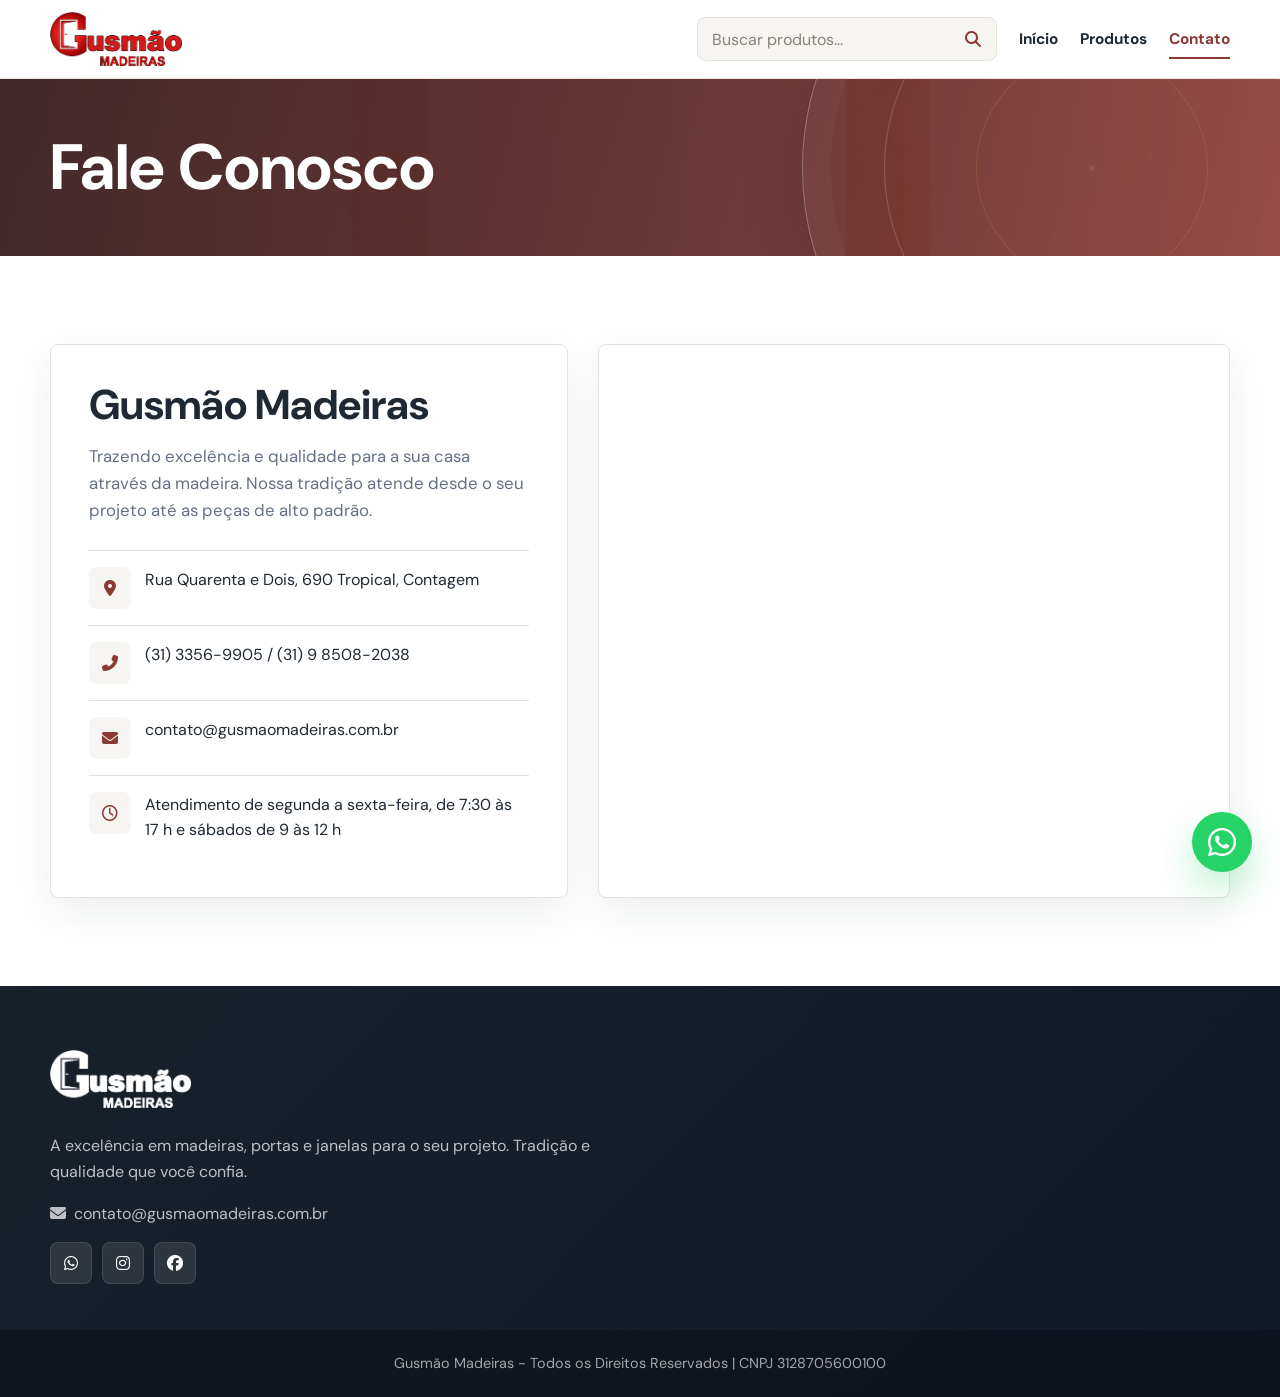
==== commit 5d59d5be: "UX: Adição de círculo estático" ====
--- a/contato.html
+++ b/contato.html
@@ -5,10 +5,39 @@
     <meta charset="UTF-8">
     <meta name="viewport" content="width=device-width, initial-scale=1.0">
     <title>Contato - Gusmão Madeiras</title>
+    <meta name="description" content="Fale com a Gusmão Madeiras em Contagem. Telefones, WhatsApp, endereço, horário de atendimento e mapa da loja.">
+    <meta name="robots" content="index, follow, max-image-preview:large">
+    <meta name="theme-color" content="#8b1f1f">
+    <link rel="canonical" href="https://www.gusmaomadeiras.com.br/contato.html">
     <link rel="icon" type="image/x-icon" href="favicon.ico">
+    <link rel="manifest" href="site.webmanifest">
+    <meta property="og:type" content="website">
+    <meta property="og:locale" content="pt_BR">
+    <meta property="og:site_name" content="Gusmão Madeiras">
+    <meta property="og:title" content="Contato - Gusmão Madeiras">
+    <meta property="og:description" content="Endereço, telefones, WhatsApp e horário de atendimento da Gusmão Madeiras em Contagem.">
+    <meta property="og:url" content="https://www.gusmaomadeiras.com.br/contato.html">
+    <meta property="og:image" content="https://www.gusmaomadeiras.com.br/logo.png">
     <link rel="stylesheet" href="css/style.css">
     <link href="https://fonts.googleapis.com/css2?family=DM+Sans:wght@400;500;700;800&display=swap" rel="stylesheet">
     <link rel="stylesheet" href="https://cdnjs.cloudflare.com/ajax/libs/font-awesome/6.4.0/css/all.min.css">
+    <script type="application/ld+json">
+    {
+      "@context": "https://schema.org",
+      "@type": "ContactPage",
+      "@id": "https://www.gusmaomadeiras.com.br/contato.html#contact",
+      "url": "https://www.gusmaomadeiras.com.br/contato.html",
+      "name": "Contato - Gusmão Madeiras",
+      "description": "Telefones, WhatsApp, endereço, horário de atendimento e mapa da Gusmão Madeiras.",
+      "inLanguage": "pt-BR",
+      "isPartOf": {
+        "@id": "https://www.gusmaomadeiras.com.br/#website"
+      },
+      "about": {
+        "@id": "https://www.gusmaomadeiras.com.br/#business"
+      }
+    }
+    </script>
 </head>
 
 <body>
@@ -37,6 +66,7 @@
 
     <main>
         <section class="page-hero">
+            <div class="page-hero-static-circle" aria-hidden="true"></div>
             <div class="container">
                 <h1>Fale Conosco</h1>
             </div>
--- a/css/style.css
+++ b/css/style.css
@@ -8,7 +8,7 @@
   --surface: #ffffff;
   --surface-soft: #f7f5f1;
   --surface-green: #edf4ef;
-  --green: #2f6b4f;
+  --green: #8B3A33;
   --gold: #b48443;
   --shadow: 0 14px 36px rgba(31, 41, 51, 0.08);
   --shadow-hover: 0 22px 54px rgba(31, 41, 51, 0.14);
@@ -248,7 +248,9 @@
   display: flex;
   align-items: stretch;
   overflow: hidden;
-  background: #151a1f;
+  isolation: isolate;
+  background:
+    linear-gradient(135deg, #15120f 0%, #211813 52%, #111827 100%);
 }
 
 .hero-bg-video {
@@ -257,6 +259,7 @@
   width: 100%;
   height: 100%;
   object-fit: cover;
+  opacity: 0.28;
   z-index: 0;
 }
 
@@ -265,13 +268,61 @@
   inset: 0;
   z-index: 1;
   background:
-    linear-gradient(90deg, rgba(16, 22, 27, 0.9) 0%, rgba(31, 41, 51, 0.68) 42%, rgba(31, 41, 51, 0.2) 100%),
-    linear-gradient(180deg, rgba(0, 0, 0, 0.1) 0%, rgba(0, 0, 0, 0.42) 100%);
+    linear-gradient(90deg, rgba(16, 13, 10, 0.92) 0%, rgba(31, 24, 18, 0.78) 45%, rgba(31, 41, 51, 0.26) 100%),
+    linear-gradient(180deg, rgba(0, 0, 0, 0.04) 0%, rgba(0, 0, 0, 0.48) 100%);
+}
+
+.hero-product-stage {
+  position: absolute;
+  inset: 0;
+  z-index: 2;
+  overflow: hidden;
+  pointer-events: none;
+  perspective: 1100px;
+  opacity: 1;
+  -webkit-mask-image: linear-gradient(90deg, transparent 0%, rgba(0, 0, 0, 0.16) 24%, #000 48%, #000 100%);
+  mask-image: linear-gradient(90deg, transparent 0%, rgba(0, 0, 0, 0.16) 24%, #000 48%, #000 100%);
+}
+
+.hero-product-orbit {
+  position: absolute;
+  top: 50%;
+  right: clamp(-170px, -8vw, -70px);
+  width: min(720px, 54vw);
+  height: min(620px, 64vh);
+  transform: translateY(-48%) rotate(-8deg);
+  transform-style: preserve-3d;
+}
+
+.hero-float-item {
+  position: absolute;
+  top: 50%;
+  left: 50%;
+  width: clamp(86px, 11vw, 160px);
+  margin: 0;
+  will-change: transform, opacity, filter;
+  transform-origin: center;
+  backface-visibility: hidden;
+}
+
+.hero-float-item[data-shape="wide"] {
+  width: clamp(145px, 20vw, 290px);
+}
+
+.hero-float-item[data-shape="square"] {
+  width: clamp(118px, 15vw, 210px);
+}
+
+.hero-float-img {
+  display: block;
+  width: 100%;
+  height: auto;
+  user-select: none;
 }
 
 .hero-shell {
   position: relative;
-  z-index: 2;
+  z-index: 3;
   display: grid;
   grid-template-columns: minmax(0, 1fr);
   gap: 44px;
@@ -282,6 +333,8 @@
 }
 
 .hero-copy {
+  position: relative;
+  z-index: 4;
   max-width: 760px;
   animation: rise 0.7s ease both;
 }
@@ -572,6 +625,7 @@
   min-height: 100%;
   overflow: hidden;
   color: var(--ink);
+  text-decoration: none;
   background: var(--surface);
   border: 1px solid var(--line);
   border-radius: var(--radius);
@@ -623,33 +677,6 @@
 
 .product-card:hover .product-img {
   transform: scale(1.04);
-}
-
-.ai-badge {
-  position: absolute;
-  left: 12px;
-  bottom: 12px;
-  z-index: 2;
-  display: inline-flex;
-  align-items: center;
-  min-height: 30px;
-  padding: 6px 10px;
-  color: var(--primary);
-  background: rgba(255, 255, 255, 0.94);
-  border: 1px solid rgba(255, 255, 255, 0.72);
-  border-radius: 999px;
-  font-size: 0.78rem;
-  font-weight: 800;
-  box-shadow: var(--shadow);
-  opacity: 0;
-  transform: translateY(8px);
-  transition: var(--transition);
-}
-
-.product-card.has-ai-preview:hover .ai-badge,
-.product-card.has-ai-preview:focus-within .ai-badge {
-  opacity: 1;
-  transform: translateY(0);
 }
 
 .product-info {
@@ -723,6 +750,7 @@
 
 .page-hero {
   position: relative;
+  isolation: isolate;
   overflow: hidden;
   padding: 56px 0;
   color: #fff;
@@ -735,12 +763,45 @@
   content: "";
   position: absolute;
   inset: 0;
+  z-index: 0;
   background: linear-gradient(90deg, rgba(31, 41, 51, 0.45), rgba(31, 41, 51, 0));
+}
+
+.page-hero-static-circle {
+  position: absolute;
+  top: 50%;
+  right: clamp(-180px, -8vw, -78px);
+  z-index: 1;
+  width: min(580px, 48vw);
+  aspect-ratio: 1;
+  border: 1px solid rgba(255, 255, 255, 0.34);
+  border-radius: 50%;
+  transform: translateY(-50%) rotate(-8deg);
+  pointer-events: none;
+  opacity: 0.88;
+  box-shadow:
+    inset 0 0 0 28px rgba(255, 255, 255, 0.035),
+    0 28px 80px rgba(0, 0, 0, 0.18);
+}
+
+.page-hero-static-circle::before,
+.page-hero-static-circle::after {
+  content: "";
+  position: absolute;
+  inset: 14%;
+  border: 1px solid rgba(255, 255, 255, 0.2);
+  border-radius: inherit;
+}
+
+.page-hero-static-circle::after {
+  inset: 30%;
+  border-color: rgba(180, 132, 67, 0.34);
+  background: radial-gradient(circle, rgba(255, 255, 255, 0.1) 0 2px, transparent 3px);
 }
 
 .page-hero .container {
   position: relative;
-  z-index: 1;
+  z-index: 2;
 }
 
 .page-hero h1 {
@@ -881,12 +942,15 @@
 }
 
 .product-detail-main-image {
+  position: relative;
   overflow: hidden;
   background:
     linear-gradient(145deg, #fff 0%, #f3f0eb 100%);
   border: 1px solid var(--line);
   border-radius: var(--radius);
   box-shadow: var(--shadow);
+  touch-action: pan-y;
+  user-select: none;
 }
 
 .product-detail-main-image img {
@@ -899,6 +963,45 @@
   cursor: zoom-in;
 }
 
+.product-detail-main-image img[data-view-type="ai"] {
+  object-fit: cover;
+  padding: 0;
+}
+
+.gallery-arrow {
+  position: absolute;
+  top: 50%;
+  z-index: 2;
+  display: inline-flex;
+  width: 38px;
+  height: 38px;
+  align-items: center;
+  justify-content: center;
+  padding: 0;
+  color: var(--primary);
+  background: rgba(255, 255, 255, 0.92);
+  border: 1px solid rgba(255, 255, 255, 0.74);
+  border-radius: 50%;
+  box-shadow: var(--shadow);
+  cursor: pointer;
+  transform: translateY(-50%);
+  transition: var(--transition);
+}
+
+.gallery-arrow:hover,
+.gallery-arrow:focus-visible {
+  color: #fff;
+  background: var(--primary);
+}
+
+.gallery-arrow-prev {
+  left: 12px;
+}
+
+.gallery-arrow-next {
+  right: 12px;
+}
+
 .gallery-switcher {
   display: flex;
   justify-content: center;
@@ -906,19 +1009,44 @@
   margin-top: 16px;
 }
 
-.gallery-dot {
-  width: 14px;
-  height: 14px;
+.gallery-choice {
+  display: inline-flex;
+  width: 18px;
+  height: 18px;
+  min-height: 18px;
+  align-items: center;
+  justify-content: center;
   padding: 0;
-  background: transparent;
-  border: 2px solid var(--primary);
+  color: var(--primary);
+  background: rgba(139, 58, 51, 0.24);
+  border: 0;
   border-radius: 50%;
   cursor: pointer;
   transition: var(--transition);
 }
 
-.gallery-dot.active {
-  background: var(--primary);
+.gallery-choice::after {
+  content: "";
+  width: 8px;
+  height: 8px;
+  border-radius: 50%;
+  background: currentColor;
+  opacity: 0;
+  transform: scale(0.7);
+  transition: var(--transition);
+}
+
+.gallery-choice:hover,
+.gallery-choice:focus-visible,
+.gallery-choice.active {
+  background: rgba(139, 58, 51, 0.18);
+  outline: 2px solid rgba(139, 58, 51, 0.28);
+  outline-offset: 3px;
+}
+
+.gallery-choice.active::after {
+  opacity: 1;
+  transform: scale(1);
 }
 
 .product-detail-info {
@@ -1265,6 +1393,41 @@
     min-height: auto;
   }
 
+  .hero-product-stage {
+    opacity: 0.52;
+  }
+
+  .page-hero-static-circle {
+    top: 44%;
+    right: auto;
+    left: 58%;
+    width: 74vw;
+    min-width: 300px;
+    transform: translate(-50%, -50%) rotate(-10deg);
+    opacity: 0.34;
+  }
+
+  .hero-product-orbit {
+    top: 40%;
+    right: auto;
+    left: 50%;
+    width: 112vw;
+    height: 48vh;
+    transform: translate(-50%, -50%) rotate(-10deg);
+  }
+
+  .hero-float-item {
+    width: clamp(72px, 18vw, 132px);
+  }
+
+  .hero-float-item[data-shape="wide"] {
+    width: clamp(126px, 32vw, 220px);
+  }
+
+  .hero-float-item[data-shape="square"] {
+    width: clamp(104px, 26vw, 176px);
+  }
+
   .hero-shell {
     min-height: calc(100vh - 132px);
     padding: 62px 0 36px;
@@ -1333,7 +1496,9 @@
   }
 
   .hero-copy h1 {
-    font-size: clamp(2.45rem, 15vw, 4rem);
+    font-size: clamp(2.25rem, 12.8vw, 3.25rem);
+    line-height: 1.02;
+    max-width: 10ch;
   }
 
   .detail-actions {
@@ -1348,6 +1513,16 @@
 
   .hero-shell {
     padding: 44px 0 26px;
+    min-height: 620px;
+  }
+
+  .hero-product-stage {
+    opacity: 0.44;
+  }
+
+  .hero-product-orbit {
+    top: 34%;
+    height: 42vh;
   }
 
   .hero-proof {
@@ -1417,3 +1592,15 @@
     font-size: 1.7rem;
   }
 }
+
+@media (prefers-reduced-motion: reduce) {
+  .hero-float-item {
+    transition: none;
+  }
+
+  .hero-copy,
+  .hero-proof,
+  .product-card {
+    animation: none;
+  }
+}
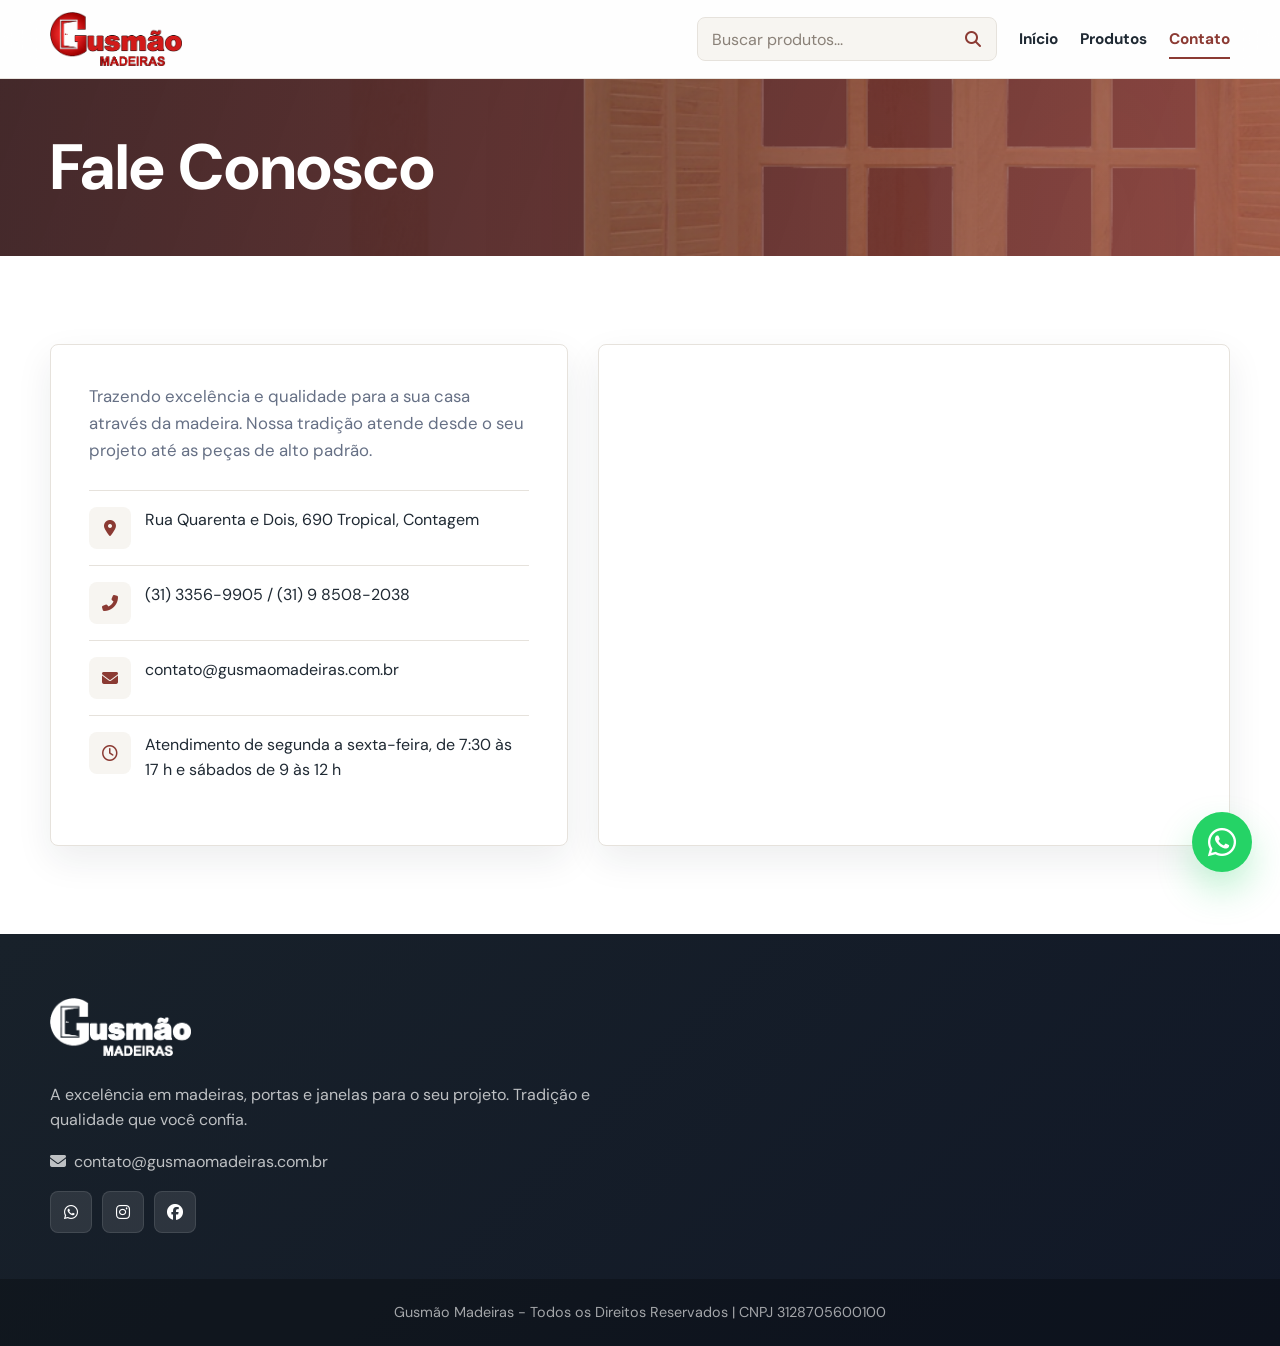
==== commit 01f9b829: "UX: Adição de imagem responsiva" ====
--- a/contato.html
+++ b/contato.html
@@ -66,7 +66,7 @@
 
     <main>
         <section class="page-hero">
-            <div class="page-hero-static-circle" aria-hidden="true"></div>
+            <img src="Images/janela-02a1-premium-transparent.png" alt="" class="page-hero-window-art" aria-hidden="true">
             <div class="container">
                 <h1>Fale Conosco</h1>
             </div>
@@ -75,7 +75,6 @@
         <section class="contact-page">
             <div class="container contact-grid">
                 <div class="contact-info">
-                    <h2>Gusmão Madeiras</h2>
                     <p class="contact-intro">Trazendo excelência e qualidade para a sua casa através da madeira. Nossa
                         tradição atende desde o seu projeto até as peças de alto padrão.</p>
 
--- a/css/style.css
+++ b/css/style.css
@@ -5,6 +5,7 @@
   --ink: #1f2933;
   --muted: #667085;
   --line: #e6e2dc;
+  --page-bg: #f2f2f2;
   --surface: #ffffff;
   --surface-soft: #f7f5f1;
   --surface-green: #edf4ef;
@@ -29,7 +30,7 @@
 body {
   font-family: "DM Sans", sans-serif;
   color: var(--ink);
-  background: var(--surface);
+  background: var(--page-bg);
   line-height: 1.6;
   overflow-x: hidden;
 }
@@ -73,7 +74,7 @@
   display: flex;
   align-items: center;
   justify-content: center;
-  background: var(--surface);
+  background: var(--page-bg);
   transition: opacity 0.4s ease;
 }
 
@@ -495,11 +496,11 @@
 
 .section-wood {
   background:
-    linear-gradient(180deg, #f7f5f1 0%, #fff 100%);
+    linear-gradient(180deg, #f7f5f1 0%, var(--page-bg) 100%);
 }
 
 .section-white {
-  background: var(--surface);
+  background: var(--page-bg);
 }
 
 .catalog-section {
@@ -542,6 +543,151 @@
   margin-top: 12px;
   color: var(--muted);
   font-size: 1.04rem;
+}
+
+.catalog-scene {
+  position: relative;
+  overflow: hidden;
+  aspect-ratio: 1672 / 941;
+  margin-bottom: 22px;
+  background: var(--surface);
+  border: 1px solid rgba(139, 58, 51, 0.12);
+  border-radius: var(--radius);
+  box-shadow: var(--shadow);
+}
+
+.catalog-scene::after {
+  content: "";
+  position: absolute;
+  inset: 0;
+  pointer-events: none;
+  background:
+    linear-gradient(180deg, rgba(31, 41, 51, 0.02), rgba(31, 41, 51, 0.08)),
+    linear-gradient(90deg, rgba(0, 0, 0, 0.08), transparent 24%, transparent 76%, rgba(0, 0, 0, 0.06));
+}
+
+.catalog-scene img {
+  display: block;
+  width: 100%;
+  height: 100%;
+  object-fit: cover;
+}
+
+.catalog-scene-link {
+  position: absolute;
+  z-index: 2;
+  display: block;
+  color: #fff;
+  text-decoration: none;
+  border-radius: var(--radius);
+  outline: 0;
+}
+
+.catalog-scene-link::before {
+  content: "";
+  position: absolute;
+  inset: 0;
+  border: 1px solid transparent;
+  border-radius: inherit;
+  background: rgba(139, 58, 51, 0);
+  transition: background 0.24s ease, border-color 0.24s ease, box-shadow 0.24s ease;
+}
+
+.catalog-scene-link:hover::before,
+.catalog-scene-link:focus-visible::before {
+  background: rgba(139, 58, 51, 0.1);
+  border-color: rgba(255, 255, 255, 0.74);
+  box-shadow: inset 0 0 0 1px rgba(139, 58, 51, 0.42);
+}
+
+.catalog-scene-door {
+  left: 8.8%;
+  top: 18%;
+  width: 23%;
+  height: 63%;
+}
+
+.catalog-scene-window {
+  left: 37.4%;
+  top: 18%;
+  width: 33.5%;
+  height: 47.5%;
+}
+
+.catalog-scene-seteira {
+  left: 72.3%;
+  top: 22%;
+  width: 8.6%;
+  height: 39.5%;
+}
+
+.catalog-scene-bascula {
+  left: 82.5%;
+  top: 23.8%;
+  width: 10.8%;
+  height: 27.5%;
+}
+
+.catalog-scene-pin {
+  position: absolute;
+  left: 50%;
+  top: 50%;
+  display: inline-flex;
+  align-items: center;
+  gap: 8px;
+  min-width: 20px;
+  min-height: 20px;
+  color: #fff;
+  transform: translate(-50%, -50%);
+}
+
+.catalog-scene-pin::before {
+  content: "";
+  display: block;
+  width: 18px;
+  height: 18px;
+  flex: 0 0 auto;
+  background: var(--primary);
+  border: 3px solid #fff;
+  border-radius: 50%;
+  box-shadow: 0 8px 22px rgba(31, 41, 51, 0.34), 0 0 0 6px rgba(139, 58, 51, 0.18);
+  transition: transform 0.24s ease, box-shadow 0.24s ease;
+}
+
+.catalog-scene-link:hover .catalog-scene-pin::before,
+.catalog-scene-link:focus-visible .catalog-scene-pin::before {
+  transform: scale(1.1);
+  box-shadow: 0 10px 26px rgba(31, 41, 51, 0.38), 0 0 0 8px rgba(139, 58, 51, 0.24);
+}
+
+.catalog-scene-label {
+  display: inline-flex;
+  align-items: center;
+  min-height: 32px;
+  padding: 7px 10px;
+  background: rgba(31, 41, 51, 0.82);
+  border: 1px solid rgba(255, 255, 255, 0.24);
+  border-radius: var(--radius);
+  box-shadow: 0 10px 22px rgba(31, 41, 51, 0.22);
+  backdrop-filter: blur(10px);
+  -webkit-backdrop-filter: blur(10px);
+  font-size: 0.82rem;
+  font-weight: 800;
+  line-height: 1;
+  white-space: nowrap;
+  transform: translateY(0);
+  transition: background 0.24s ease, transform 0.24s ease;
+}
+
+.catalog-scene-seteira .catalog-scene-pin,
+.catalog-scene-bascula .catalog-scene-pin {
+  flex-direction: row-reverse;
+}
+
+.catalog-scene-link:hover .catalog-scene-label,
+.catalog-scene-link:focus-visible .catalog-scene-label {
+  background: var(--primary-dark);
+  transform: translateY(-1px);
 }
 
 .categories-grid {
@@ -578,7 +724,7 @@
   transition: transform 0.24s ease;
 }
 
-.category-card i {
+.category-icon {
   display: inline-flex;
   width: 46px;
   height: 46px;
@@ -589,6 +735,12 @@
   border-radius: var(--radius);
   font-size: 1.25rem;
   transition: var(--transition);
+}
+
+.category-icon svg {
+  display: block;
+  width: 24px;
+  height: 24px;
 }
 
 .category-card h3 {
@@ -606,7 +758,7 @@
   transform: scaleX(1);
 }
 
-.category-card:hover i {
+.category-card:hover .category-icon {
   color: #fff;
   background: var(--primary);
 }
@@ -660,8 +812,8 @@
 }
 
 .product-img-ai {
-  object-fit: cover;
-  padding: 0;
+  object-fit: contain;
+  padding: 10px;
   opacity: 0;
 }
 
@@ -677,6 +829,11 @@
 
 .product-card:hover .product-img {
   transform: scale(1.04);
+}
+
+.product-card.has-ai-preview:hover .product-img-ai,
+.product-card.has-ai-preview:focus-within .product-img-ai {
+  transform: none;
 }
 
 .product-info {
@@ -767,36 +924,21 @@
   background: linear-gradient(90deg, rgba(31, 41, 51, 0.45), rgba(31, 41, 51, 0));
 }
 
-.page-hero-static-circle {
+.page-hero-window-art {
   position: absolute;
   top: 50%;
-  right: clamp(-180px, -8vw, -78px);
+  right: clamp(-240px, -11vw, -96px);
   z-index: 1;
-  width: min(580px, 48vw);
-  aspect-ratio: 1;
-  border: 1px solid rgba(255, 255, 255, 0.34);
-  border-radius: 50%;
-  transform: translateY(-50%) rotate(-8deg);
+  display: block;
+  width: clamp(420px, 52vw, 760px);
+  max-width: none;
+  height: auto;
+  transform: translateY(-48%) scale(1.3);
+  transform-origin: center right;
   pointer-events: none;
-  opacity: 0.88;
-  box-shadow:
-    inset 0 0 0 28px rgba(255, 255, 255, 0.035),
-    0 28px 80px rgba(0, 0, 0, 0.18);
-}
-
-.page-hero-static-circle::before,
-.page-hero-static-circle::after {
-  content: "";
-  position: absolute;
-  inset: 14%;
-  border: 1px solid rgba(255, 255, 255, 0.2);
-  border-radius: inherit;
-}
-
-.page-hero-static-circle::after {
-  inset: 30%;
-  border-color: rgba(180, 132, 67, 0.34);
-  background: radial-gradient(circle, rgba(255, 255, 255, 0.1) 0 2px, transparent 3px);
+  user-select: none;
+  opacity: 0.28;
+  filter: drop-shadow(0 34px 48px rgba(0, 0, 0, 0.28)) saturate(1.08) contrast(1.02);
 }
 
 .page-hero .container {
@@ -949,6 +1091,7 @@
   border: 1px solid var(--line);
   border-radius: var(--radius);
   box-shadow: var(--shadow);
+  cursor: zoom-in;
   touch-action: pan-y;
   user-select: none;
 }
@@ -960,12 +1103,11 @@
   aspect-ratio: 1 / 1;
   object-fit: contain;
   padding: 22px;
-  cursor: zoom-in;
 }
 
 .product-detail-main-image img[data-view-type="ai"] {
-  object-fit: cover;
-  padding: 0;
+  object-fit: contain;
+  padding: 22px;
 }
 
 .gallery-arrow {
@@ -1004,6 +1146,7 @@
 
 .gallery-switcher {
   display: flex;
+  flex-wrap: wrap;
   justify-content: center;
   gap: 10px;
   margin-top: 16px;
@@ -1011,42 +1154,32 @@
 
 .gallery-choice {
   display: inline-flex;
-  width: 18px;
-  height: 18px;
-  min-height: 18px;
   align-items: center;
   justify-content: center;
+  width: 10px;
+  height: 10px;
   padding: 0;
-  color: var(--primary);
-  background: rgba(139, 58, 51, 0.24);
-  border: 0;
+  color: transparent;
+  background: var(--surface);
+  border: 1px solid rgba(139, 58, 51, 0.42);
   border-radius: 50%;
   cursor: pointer;
+  font-size: 0;
+  line-height: 0;
   transition: var(--transition);
 }
 
-.gallery-choice::after {
-  content: "";
-  width: 8px;
-  height: 8px;
-  border-radius: 50%;
-  background: currentColor;
-  opacity: 0;
-  transform: scale(0.7);
-  transition: var(--transition);
-}
-
 .gallery-choice:hover,
-.gallery-choice:focus-visible,
 .gallery-choice.active {
-  background: rgba(139, 58, 51, 0.18);
-  outline: 2px solid rgba(139, 58, 51, 0.28);
-  outline-offset: 3px;
-}
-
-.gallery-choice.active::after {
-  opacity: 1;
-  transform: scale(1);
+  background: var(--primary);
+  border-color: var(--primary);
+}
+
+.gallery-choice:focus-visible {
+  background: var(--primary);
+  border-color: var(--primary);
+  box-shadow: 0 0 0 4px rgba(139, 58, 51, 0.16);
+  outline: none;
 }
 
 .product-detail-info {
@@ -1291,6 +1424,10 @@
   transform: translateY(-3px) scale(1.03);
 }
 
+body.lightbox-open {
+  overflow: hidden;
+}
+
 #image-lightbox {
   position: fixed;
   inset: 0;
@@ -1298,19 +1435,61 @@
   display: none;
   align-items: center;
   justify-content: center;
-  padding: 24px;
+  padding: 28px;
   background: rgba(0, 0, 0, 0.9);
   cursor: zoom-out;
   opacity: 0;
   transition: opacity 0.28s ease;
 }
 
-#lightbox-img {
-  max-width: 92vw;
-  max-height: 90vh;
-  object-fit: contain;
+#lightbox-frame {
+  position: relative;
+  max-width: min(96vw, 1120px);
+  max-height: 92vh;
+  cursor: default;
   transform: scale(0.96);
   transition: transform 0.28s ease;
+}
+
+#lightbox-img {
+  display: block;
+  max-width: 100%;
+  max-height: 92vh;
+  padding: 14px;
+  object-fit: contain;
+  background: var(--surface);
+  border: 1px solid rgba(255, 255, 255, 0.54);
+  border-radius: var(--radius);
+  box-shadow: 0 28px 70px rgba(0, 0, 0, 0.34);
+}
+
+#lightbox-close {
+  position: absolute;
+  top: 10px;
+  right: 10px;
+  z-index: 1;
+  display: inline-flex;
+  width: 40px;
+  height: 40px;
+  min-height: 40px;
+  align-items: center;
+  justify-content: center;
+  padding: 0;
+  color: #fff;
+  background: rgba(31, 41, 51, 0.84);
+  border: 1px solid rgba(255, 255, 255, 0.34);
+  border-radius: 50%;
+  box-shadow: 0 12px 28px rgba(0, 0, 0, 0.24);
+  cursor: pointer;
+  font-size: 1.8rem;
+  line-height: 1;
+  transition: var(--transition);
+}
+
+#lightbox-close:hover,
+#lightbox-close:focus-visible {
+  background: var(--primary);
+  transform: scale(1.04);
 }
 
 .mobile-only-icon {
@@ -1397,14 +1576,14 @@
     opacity: 0.52;
   }
 
-  .page-hero-static-circle {
+  .page-hero-window-art {
     top: 44%;
     right: auto;
     left: 58%;
-    width: 74vw;
+    width: min(520px, 92vw);
     min-width: 300px;
-    transform: translate(-50%, -50%) rotate(-10deg);
-    opacity: 0.34;
+    transform: translate(-50%, -50%) scale(1.18);
+    opacity: 0.16;
   }
 
   .hero-product-orbit {
@@ -1453,6 +1632,16 @@
     padding-bottom: 42px;
   }
 
+  .catalog-scene {
+    margin-bottom: 18px;
+  }
+
+  .catalog-scene-label {
+    min-height: 30px;
+    padding: 6px 9px;
+    font-size: 0.76rem;
+  }
+
   .highlights-section {
     padding-top: 30px;
   }
@@ -1547,6 +1736,40 @@
   .products-grid {
     grid-template-columns: repeat(2, minmax(0, 1fr));
     gap: 12px;
+  }
+
+  .catalog-scene {
+    border-radius: 6px;
+  }
+
+  .catalog-scene-label {
+    position: absolute;
+    width: 1px;
+    height: 1px;
+    min-height: 0;
+    margin: -1px;
+    padding: 0;
+    overflow: hidden;
+    clip: rect(0, 0, 0, 0);
+    white-space: nowrap;
+    border: 0;
+  }
+
+  .catalog-scene-pin::before {
+    width: 16px;
+    height: 16px;
+    border-width: 2px;
+    box-shadow: 0 6px 18px rgba(31, 41, 51, 0.34), 0 0 0 5px rgba(139, 58, 51, 0.18);
+  }
+
+  .catalog-scene-seteira {
+    left: 70.5%;
+    width: 12.6%;
+  }
+
+  .catalog-scene-bascula {
+    left: 81.5%;
+    width: 13%;
   }
 
   .category-card {
